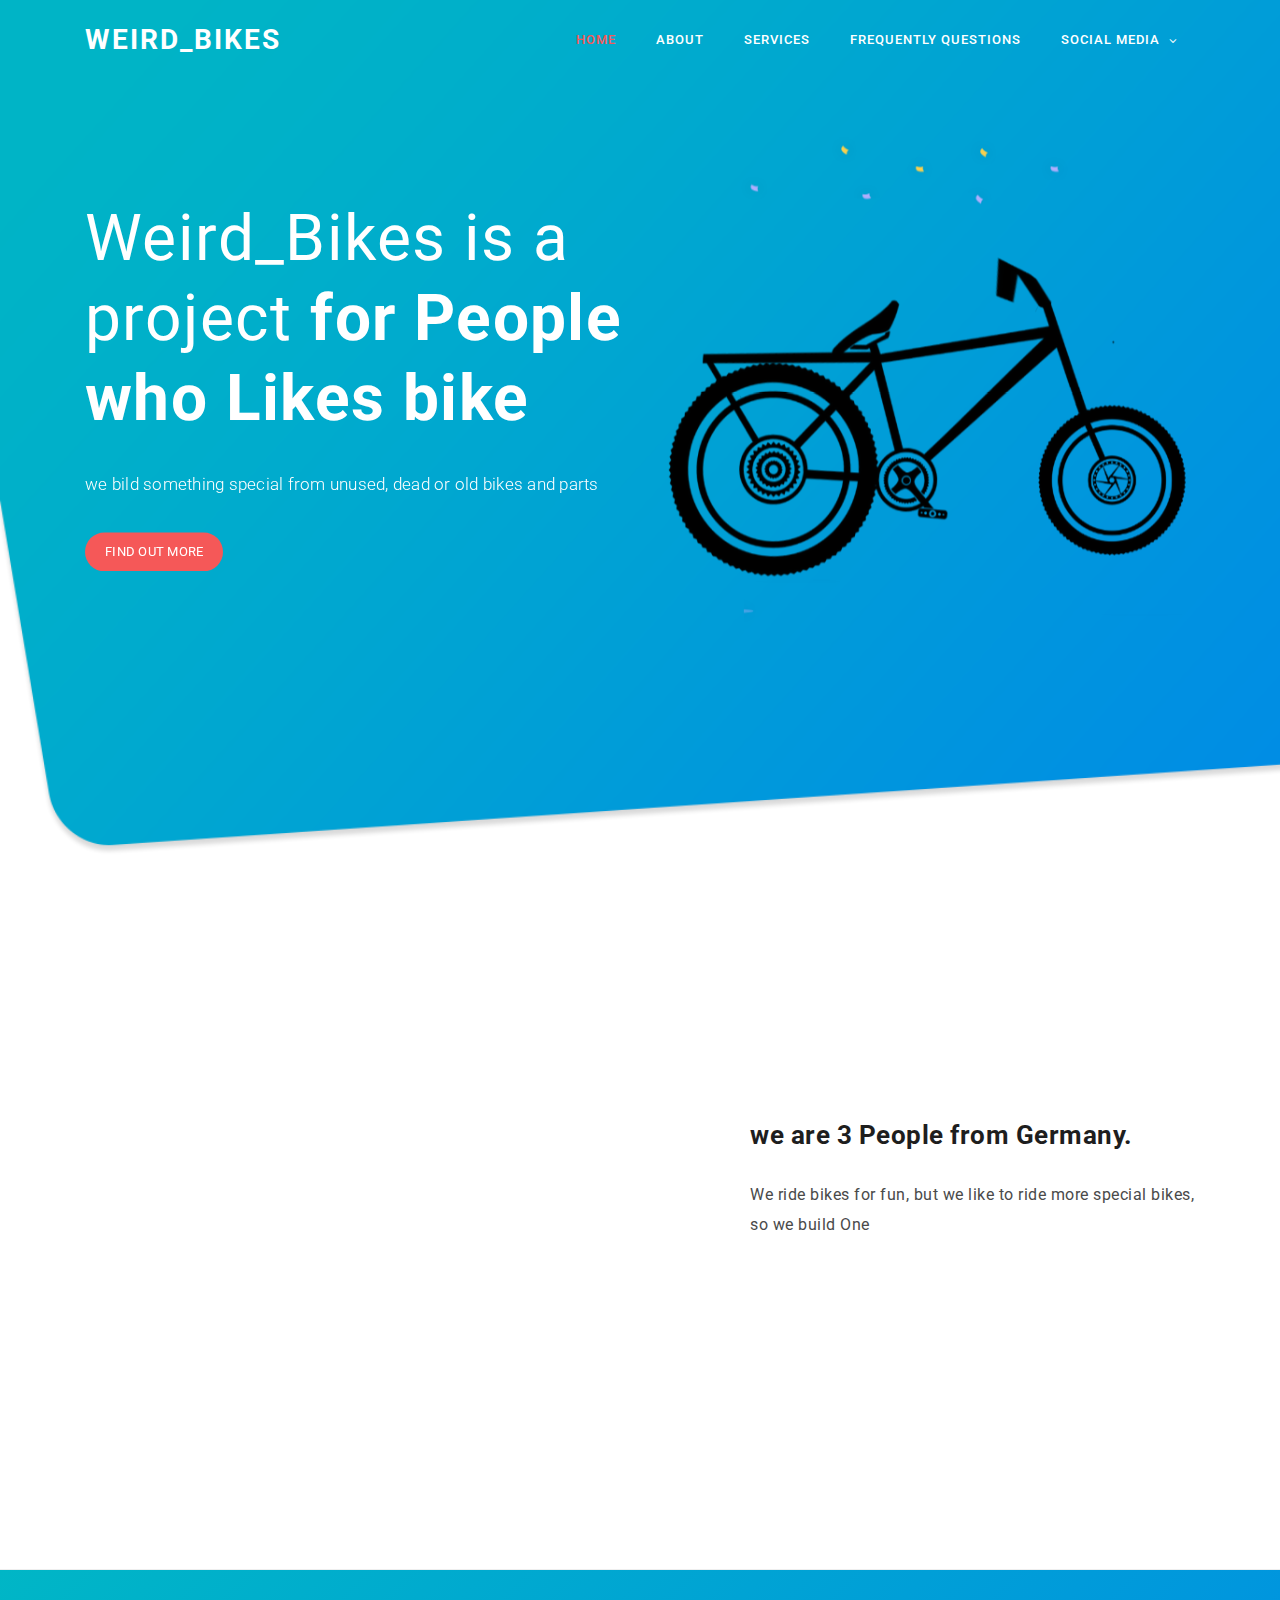
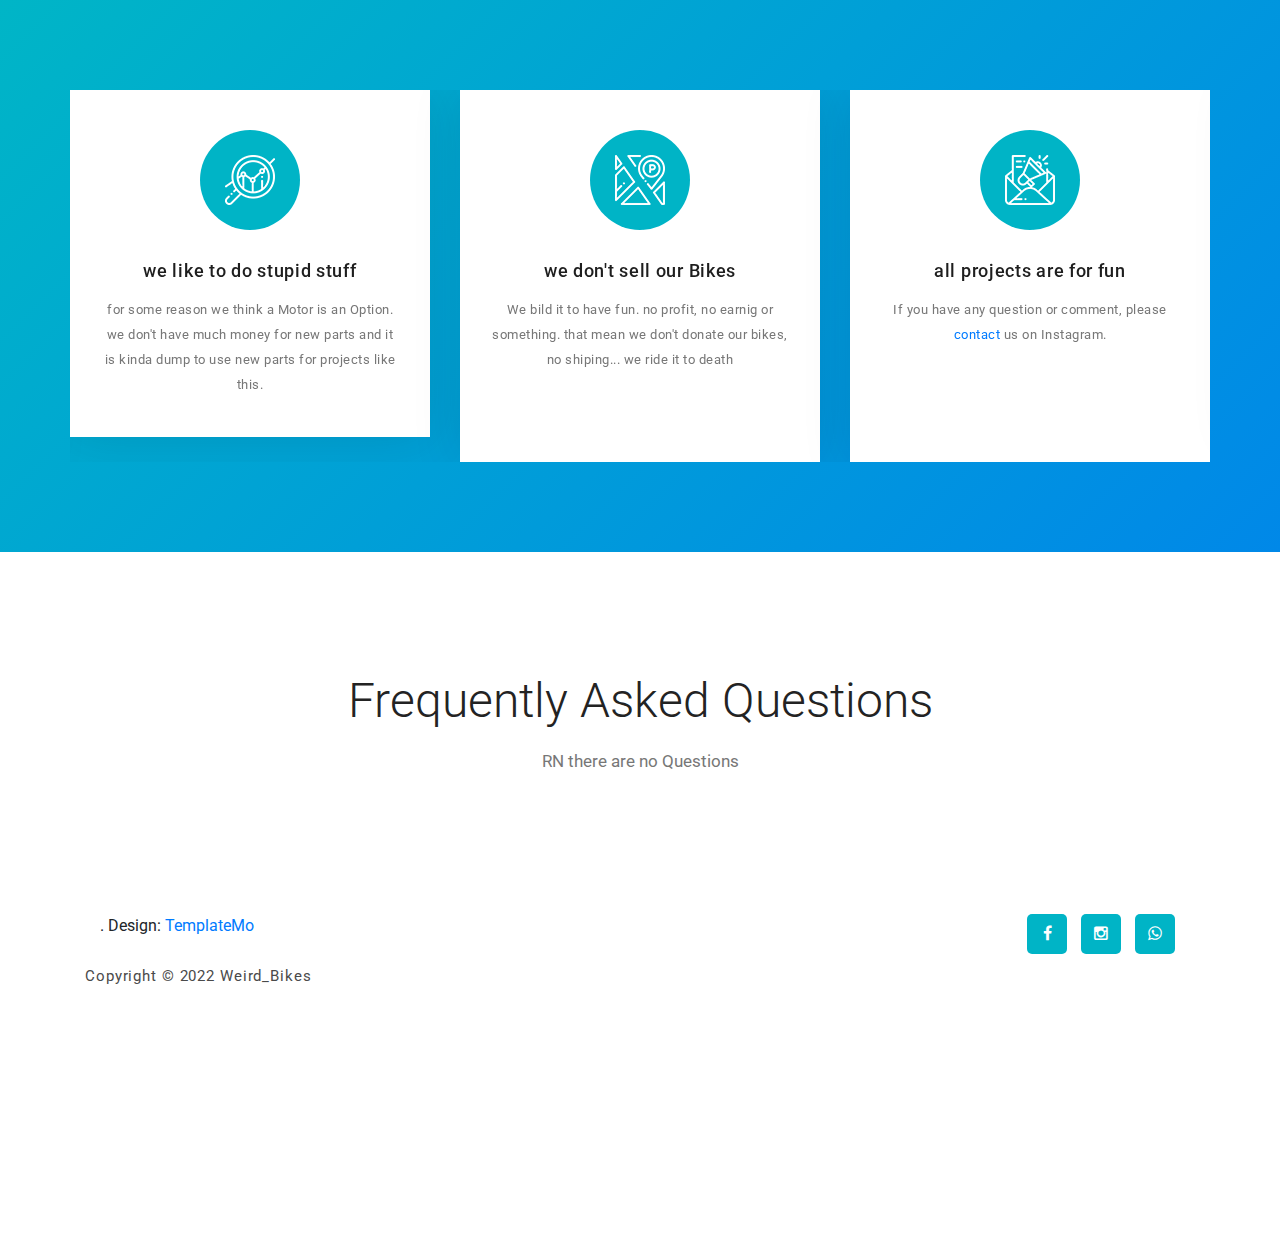
==== FCKT/index.html @ 1b3b892d "Update index.html" ====
<!DOCTYPE html>
<html lang="en">

  <head>

    <meta charset="utf-8">
    <meta name="viewport" content="width=device-width, initial-scale=1, shrink-to-fit=no">
    <meta name="description" content="">
    <meta name="author" content="Template Mo">
    <link href="https://fonts.googleapis.com/css?family=Roboto:100,300,400,500,700,900" rel="stylesheet">

    <title>Weird_Bikes Projects</title>

    <!-- Additional CSS Files -->
    <link rel="stylesheet" type="text/css" href="assets/css/bootstrap.min.css">
    <link rel="stylesheet" type="text/css" href="assets/css/font-awesome.css">
    <link rel="stylesheet" type="text/css" href="assets/css/templatemo-art-factory.css">
    <link rel="stylesheet" type="text/css" href="assets/css/owl-carousel.css">

    </head>
    
    <body>
    
    <!-- ***** Preloader Start ***** -->
    <div id="preloader">
        <div class="jumper">
            <div></div>
            <div></div>
            <div></div>
        </div>
    </div>  
    <!-- ***** Preloader End ***** -->
    
    
    <!-- ***** Header Area Start ***** -->
    <header class="header-area header-sticky">
        <div class="container">
            <div class="row">
                <div class="col-12">
                    <nav class="main-nav">
                        <!-- ***** Logo Start ***** -->
                        <a href="#" class="logo">Weird_Bikes</a>
                        <!-- ***** Logo End ***** -->
                        <!-- ***** Menu Start ***** -->
                        <ul class="nav">
                            <li class="scroll-to-section"><a href="#welcome" class="active">Home</a></li>
                            <li class="scroll-to-section"><a href="#about">About</a></li>
                            <li class="scroll-to-section"><a href="#services">Services</a></li>
                            <li class="scroll-to-section"><a href="#frequently-question">Frequently Questions</a></li>
                            <li class="submenu">
                                <a href="javascript:;">Social Media</a>
                                <ul>
                                    <li><a href="https://www.instagram.com/weird_bikes/">Instagram</a></li>
                                    <li><a href="">FaceBook</a></li>
                                    <li><a href="about.html">About the team</a></li>
                                </ul>
                            </li>
                        </ul>
                        <a class='menu-trigger'>
                            <span>Menu</span>
                        </a>
                        <!-- ***** Menu End ***** -->
                    </nav>
                </div>
            </div>
        </div>
    </header>
    <!-- ***** Header Area End ***** -->


    <!-- ***** Welcome Area Start ***** -->
    <div class="welcome-area" id="welcome">

        <!-- ***** Header Text Start ***** -->
        <div class="header-text">
            <div class="container">
                <div class="row">
                    <div class="left-text col-lg-6 col-md-6 col-sm-12 col-xs-12" data-scroll-reveal="enter left move 30px over 0.6s after 0.4s">
                        <h1>Weird_Bikes is a project <strong> for People who Likes bike</strong></h1>
                        <p>we bild something special from unused, dead or old bikes and parts</p>
                        <a href="#about" class="main-button-slider">Find Out More</a>
                    </div>
                    <div class="col-lg-6 col-md-6 col-sm-12 col-xs-12" data-scroll-reveal="enter right move 30px over 0.6s after 0.4s">
                        <img src="assets/images/slider-icon.png" class="rounded img-fluid d-block mx-auto" alt="First Vector Graphic">
                    </div>
                </div>
            </div>
        </div>
        <!-- ***** Header Text End ***** -->
    </div>
    <!-- ***** Welcome Area End ***** -->


    <!-- ***** Features Big Item Start ***** -->
    <section class="section" id="about">
        <div class="container">
            <div class="row">
                <div class="col-lg-7 col-md-12 col-sm-12" data-scroll-reveal="enter left move 30px over 0.6s after 0.4s">
                    <img src="assets/images/left-image.png" class="rounded img-fluid d-block mx-auto" alt="App">
                </div>
                <div class="right-text col-lg-5 col-md-12 col-sm-12 mobile-top-fix">
                    <div class="left-heading">
                        <h5>we are 3 People from Germany.</h5>
                    </div>
                    <div class="left-text">
                        <p>We ride bikes for fun, but we like to ride more special bikes, so we build One <br><br>
                        </p>
                        
                    </div>
                </div>
            </div>
            <div class="row">
                <div class="col-lg-12">
                    <div class="hr"></div>
                </div>
            </div>
        </div>
    </section>



    <!-- ***** Features Small Start ***** -->
    <section class="section" id="services">
        <div class="container">
            <div class="row">
                <div class="owl-carousel owl-theme">
                    <div class="item service-item">
                        <div class="icon">
                            <i><img src="assets/images/service-icon-01.png" alt=""></i>
                        </div>
                        <h5 class="service-title">we like to do stupid stuff</h5>
                        <p>for some reason we think a Motor is an Option. we don't have much money for new parts and it is kinda dump to use new parts for projects like this.<br></p>
                        
                    </div>
                    <div class="item service-item">
                        <div class="icon">
                            <i><img src="assets/images/service-icon-02.png" alt=""></i>
                        </div>
                        <h5 class="service-title">we don't sell our Bikes</h5>
                        <p>We bild it to have fun. no profit, no earnig or something. that mean we don't donate our bikes, no shiping... we ride it to death<br><br><br></p>
                       
                    </div>
                    <div class="item service-item">
                        <div class="icon">
                            <i><img src="assets/images/service-icon-03.png" alt=""></i>
                        </div>
                        <h5 class="service-title">all projects are for fun</h5>
                        <p>If you have any question or comment, please <a rel="nofollow" href="https://www.instagram.com/weird_bikes/">contact</a> us on Instagram.<br><br><br><br></p>
                        
                    </div>
                    
                </div>
            </div>
        </div>
    </section>
    <!-- ***** Features Small End ***** -->


    <!-- ***** Frequently Question Start ***** -->
    <section class="section" id="frequently-question">
        <div class="container">
            <!-- ***** Section Title Start ***** -->
            <div class="row">
                <div class="col-lg-12">
                    <div class="section-heading">
                        <h2>Frequently Asked Questions</h2>
                    </div>
                </div>
                <div class="offset-lg-3 col-lg-6">
                    <div class="section-heading">
                        <p>RN there are no Questions</p>
                    </div>
                </div>
            </div>
           




    
    <!-- ***** Footer Start ***** -->
    <footer>
        <div class="container">
            <div class="row">
                <div class="col-lg-7 col-md-12 col-sm-12">
                    
                
                . Design: <a rel="nofollow" href="https://templatemo.com">TemplateMo</a></p>
                </div>
                <div class="col-lg-5 col-md-12 col-sm-12">
                    <ul class="social">
                        <li><a href="#"><i class="fa fa-facebook"></i></a></li>
                        <li><a href="https://www.instagram.com/weird_bikes/"><i class="fa fa-instagram"></i></a></li>
                        <li><a href="about.html"><i class="fa fa-whatsapp"></i></a></li>
                    </ul>
                </div>
            </div>
        </div>
          <p class="copyright">Copyright  &copy; 2022 Weird_Bikes 
    </footer>
    
    <!-- jQuery -->
    <script src="assets/js/jquery-2.1.0.min.js"></script>

    <!-- Bootstrap -->
    <script src="assets/js/popper.js"></script>
    <script src="assets/js/bootstrap.min.js"></script>

    <!-- Plugins -->
    <script src="assets/js/owl-carousel.js"></script>
    <script src="assets/js/scrollreveal.min.js"></script>
    <script src="assets/js/waypoints.min.js"></script>
    <script src="assets/js/jquery.counterup.min.js"></script>
    <script src="assets/js/imgfix.min.js"></script> 
    
    <!-- Global Init -->
    <script src="assets/js/custom.js"></script>

  </body>
</html>
---- FCKT/assets/css/templatemo-art-factory.css ----
/*

ART FACTORY

https://templatemo.com/tm-537-art-factory

*/

/* 
---------------------------------------------
Table of contents
---------------------------------------------
01. font & reset css
02. reset
03. global styles
04. header
05. welcome
06. features
07. team
08. pricing
09. blog
10. contact
11. footer
12. preloader

--------------------------------------------- 
*/

/* 
---------------------------------------------
font & reset css
--------------------------------------------- 
*/
@import url("https://fonts.googleapis.com/css?family=Roboto:100,300,400,500,700,900");
/* 
---------------------------------------------
reset
--------------------------------------------- 
*/
html,
body,
div,
span,
applet,
object,
iframe,
h1,
h2,
h3,
h4,
h5,
h6,
p,
blockquote,
div pre,
a,
abbr,
acronym,
address,
big,
cite,
code,
del,
dfn,
em,
font,
img,
ins,
kbd,
q,
s,
samp,
small,
strike,
strong,
sub,
sup,
tt,
var,
b,
u,
i,
center,
dl,
dt,
dd,
ol,
ul,
li,
figure,
header,
nav,
section,
article,
aside,
footer,
figcaption {
  margin: 0;
  padding: 0;
  border: 0;
  outline: 0;
}

.clearfix:after {
  content: ".";
  display: block;
  clear: both;
  visibility: hidden;
  line-height: 0;
  height: 0;
}

.clearfix {
  display: inline-block;
}

html[xmlns] .clearfix {
  display: block;
}

* html .clearfix {
  height: 1%;
}

ul,
li {
  padding: 0;
  margin: 0;
  list-style: none;
}

header,
nav,
section,
article,
aside,
footer,
hgroup {
  display: block;
}

* {
  box-sizing: border-box;
}

html,
body {
  font-family: "Roboto", sans-serif;
  font-weight: 400;
  background-color: #fff;
  font-size: 16px;
  -ms-text-size-adjust: 100%;
  -webkit-font-smoothing: antialiased;
  -moz-osx-font-smoothing: grayscale;
}

a {
  text-decoration: none !important;
}

h1,
h2,
h3,
h4,
h5,
h6 {
  margin-top: 0px;
  margin-bottom: 0px;
}

ul {
  margin-bottom: 0px;
}

p {
  font-size: 15px;
  line-height: 25px;
  color: #4a4a4a;
}

/* 
---------------------------------------------
global styles
--------------------------------------------- 
*/
html,
body {
  background: #fff;
  font-family: "Roboto", sans-serif;
}

::selection {
  background: #ff589e;
  color: #fff;
}

::-moz-selection {
  background: #ff589e;
  color: #fff;
}

@media (max-width: 991px) {
  html,
  body {
    overflow-x: hidden;
  }
  .mobile-top-fix {
    margin-top: 30px;
    margin-bottom: 0px;
  }
  .mobile-bottom-fix {
    margin-bottom: 30px;
  }
  .mobile-bottom-fix-big {
    margin-bottom: 60px;
  }
}

a.main-button-slider {
  font-size: 13px;
  border-radius: 20px;
  padding: 12px 20px;
  background-color: #f55858;
  text-transform: uppercase;
  color: #fff;
  letter-spacing: 0.25px;
  -webkit-transition: all 0.3s ease 0s;
  -moz-transition: all 0.3s ease 0s;
  -o-transition: all 0.3s ease 0s;
  transition: all 0.3s ease 0s;
}

a.main-button-slider:hover {
  background-color: #0088e8;
}

a.main-button {
  font-size: 13px;
  border-radius: 20px;
  padding: 12px 20px;
  background-color: #00b4c6;
  text-transform: uppercase;
  color: #fff;
  letter-spacing: 0.25px;
  -webkit-transition: all 0.3s ease 0s;
  -moz-transition: all 0.3s ease 0s;
  -o-transition: all 0.3s ease 0s;
  transition: all 0.3s ease 0s;
}

a.main-button:hover {
  background-color: #0088e8;
}

button.main-button {
  outline: none;
  border: none;
  cursor: pointer;
  font-size: 13px;
  border-radius: 20px;
  padding: 10px 20px;
  background-color: #f55858;
  text-transform: uppercase;
  color: #fff;
  letter-spacing: 0.25px;
  -webkit-transition: all 0.3s ease 0s;
  -moz-transition: all 0.3s ease 0s;
  -o-transition: all 0.3s ease 0s;
  transition: all 0.3s ease 0s;
}

button.main-button:hover {
  background-color: #0088e8;
}

.section-heading h2 {
  text-align: center;
  font-size: 48px;
  font-weight: 300;
  color: #232323;
  margin-bottom: 20px;
}

.section-heading p {
  font-size: 17px;
  color: #777;
  text-align: center;
}

/* 
---------------------------------------------
header
--------------------------------------------- 
*/

.background-header {
  background-color: #fff;
  height: 80px !important;
  position: fixed !important;
  top: 0px;
  left: 0px;
  right: 0px;
  box-shadow: 0px 0px 10px rgba(0, 0, 0, 0.15) !important;
}

.background-header .logo,
.background-header .main-nav .nav li a {
  color: #1e1e1e !important;
}

.background-header .main-nav .nav > li:hover > a {
  color: #f55858 !important;
}

.background-header .main-nav .nav > li > ul > li:hover > a {
  color: #f55858 !important;
}

.background-header .nav li a.active {
  color: #f55858 !important;
}

.header-area {
  position: absolute;
  top: 0px;
  left: 0px;
  right: 0px;
  z-index: 100;
  height: 100px;
  -webkit-transition: all 0.5s ease 0s;
  -moz-transition: all 0.5s ease 0s;
  -o-transition: all 0.5s ease 0s;
  transition: all 0.5s ease 0s;
}

.header-area .main-nav {
  min-height: 80px;
  background: transparent;
}

.header-area .main-nav .logo {
  line-height: 80px;
  color: #fff;
  font-size: 28px;
  font-weight: 700;
  text-transform: uppercase;
  letter-spacing: 2px;
  float: left;
  -webkit-transition: all 0.3s ease 0s;
  -moz-transition: all 0.3s ease 0s;
  -o-transition: all 0.3s ease 0s;
  transition: all 0.3s ease 0s;
}

.header-area .main-nav .nav {
  float: right;
  margin-top: 27px;
  margin-left: 20px;
  margin-right: 0px;
  -webkit-transition: all 0.3s ease 0s;
  -moz-transition: all 0.3s ease 0s;
  -o-transition: all 0.3s ease 0s;
  transition: all 0.3s ease 0s;
  position: relative;
  z-index: 999;
}

.header-area .main-nav .nav li {
  padding-left: 20px;
  padding-right: 20px;
}

.header-area .main-nav .nav li:last-child {
  padding-right: 0px;
}

.header-area .main-nav .nav li a {
  display: block;
  font-weight: 500;
  font-size: 13px;
  color: #fff;
  text-transform: uppercase;
  -webkit-transition: all 0.3s ease 0s;
  -moz-transition: all 0.3s ease 0s;
  -o-transition: all 0.3s ease 0s;
  transition: all 0.3s ease 0s;
  height: 40px;
  line-height: 40px;
  border: transparent;
  letter-spacing: 1px;
}

.header-area .main-nav .nav li:hover a {
  color: #f55858;
}

.header-area .main-nav .nav li.submenu {
  position: relative;
  padding-right: 35px;
}

.header-area .main-nav .nav li.submenu:after {
  font-family: FontAwesome;
  content: "\f107";
  font-size: 12px;
  color: #fff;
  position: absolute;
  right: 18px;
  top: 12px;
}

.header-area.background-header .main-nav .nav li.submenu:after {
  color: #000;
}

.header-area .main-nav .nav li.submenu ul {
  position: absolute;
  width: 200px;
  box-shadow: 0 2px 28px 0 rgba(0, 0, 0, 0.06);
  overflow: hidden;
  top: 40px;
  opacity: 0;
  transform: translateY(-2em);
  visibility: hidden;
  z-index: -1;
  transition: all 0.3s ease-in-out 0s, visibility 0s linear 0.3s,
    z-index 0s linear 0.01s;
}

.header-area .main-nav .nav li.submenu ul li {
  margin-left: 0px;
  padding-left: 0px;
  padding-right: 0px;
}

.header-area .main-nav .nav li.submenu ul li a {
  display: block;
  background: #fff;
  color: #3b566e;
  padding-left: 20px;
  height: 40px;
  line-height: 40px;
  -webkit-transition: all 0.3s ease 0s;
  -moz-transition: all 0.3s ease 0s;
  -o-transition: all 0.3s ease 0s;
  transition: all 0.3s ease 0s;
  position: relative;
  font-size: 13px;
  border-bottom: 1px solid #f5f5f5;
}

.header-area .main-nav .nav li.submenu ul li a:before {
  content: "";
  position: absolute;
  width: 0px;
  height: 40px;
  left: 0px;
  top: 0px;
  bottom: 0px;
  -webkit-transition: all 0.3s ease 0s;
  -moz-transition: all 0.3s ease 0s;
  -o-transition: all 0.3s ease 0s;
  transition: all 0.3s ease 0s;
  background: #f55858;
}

.header-area .main-nav .nav li.submenu ul li a:hover {
  background: #fff;
  color: #f55858;
  padding-left: 25px;
}

.header-area .main-nav .nav li.submenu ul li a:hover:before {
  width: 3px;
}

.header-area .main-nav .nav li.submenu:hover ul {
  visibility: visible;
  opacity: 1;
  z-index: 1;
  transform: translateY(0%);
  transition-delay: 0s, 0s, 0.3s;
}

.header-area .main-nav .menu-trigger {
  cursor: pointer;
  display: block;
  position: absolute;
  top: 23px;
  width: 32px;
  height: 40px;
  text-indent: -9999em;
  z-index: 99;
  right: 40px;
  display: none;
}

.header-area .main-nav .menu-trigger span,
.header-area .main-nav .menu-trigger span:before,
.header-area .main-nav .menu-trigger span:after {
  -moz-transition: all 0.4s;
  -o-transition: all 0.4s;
  -webkit-transition: all 0.4s;
  transition: all 0.4s;
  background-color: #fff;
  display: block;
  position: absolute;
  width: 30px;
  height: 2px;
  left: 0;
}

.background-header .main-nav .menu-trigger span,
.background-header .main-nav .menu-trigger span:before,
.background-header .main-nav .menu-trigger span:after {
  background-color: #1e1e1e;
}

.header-area .main-nav .menu-trigger span:before,
.header-area .main-nav .menu-trigger span:after {
  -moz-transition: all 0.4s;
  -o-transition: all 0.4s;
  -webkit-transition: all 0.4s;
  transition: all 0.4s;
  background-color: #fff;
  display: block;
  position: absolute;
  width: 30px;
  height: 2px;
  left: 0;
  width: 75%;
}

.background-header .main-nav .menu-trigger span:before,
.background-header .main-nav .menu-trigger span:after {
  background-color: #1e1e1e;
}

.header-area .main-nav .menu-trigger span:before,
.header-area .main-nav .menu-trigger span:after {
  content: "";
}

.header-area .main-nav .menu-trigger span {
  top: 16px;
}

.header-area .main-nav .menu-trigger span:before {
  -moz-transform-origin: 33% 100%;
  -ms-transform-origin: 33% 100%;
  -webkit-transform-origin: 33% 100%;
  transform-origin: 33% 100%;
  top: -10px;
  z-index: 10;
}

.header-area .main-nav .menu-trigger span:after {
  -moz-transform-origin: 33% 0;
  -ms-transform-origin: 33% 0;
  -webkit-transform-origin: 33% 0;
  transform-origin: 33% 0;
  top: 10px;
}

.header-area .main-nav .menu-trigger.active span,
.header-area .main-nav .menu-trigger.active span:before,
.header-area .main-nav .menu-trigger.active span:after {
  background-color: transparent;
  width: 100%;
}

.header-area .main-nav .menu-trigger.active span:before {
  -moz-transform: translateY(6px) translateX(1px) rotate(45deg);
  -ms-transform: translateY(6px) translateX(1px) rotate(45deg);
  -webkit-transform: translateY(6px) translateX(1px) rotate(45deg);
  transform: translateY(6px) translateX(1px) rotate(45deg);
  background-color: #fff;
}

.background-header .main-nav .menu-trigger.active span:before {
  background-color: #1e1e1e;
}

.header-area .main-nav .menu-trigger.active span:after {
  -moz-transform: translateY(-6px) translateX(1px) rotate(-45deg);
  -ms-transform: translateY(-6px) translateX(1px) rotate(-45deg);
  -webkit-transform: translateY(-6px) translateX(1px) rotate(-45deg);
  transform: translateY(-6px) translateX(1px) rotate(-45deg);
  background-color: #fff;
}

.background-header .main-nav .menu-trigger.active span:after {
  background-color: #1e1e1e;
}

.header-area.header-sticky {
  min-height: 80px;
}

.header-area.header-sticky .nav {
  margin-top: 20px !important;
}

.header-area.header-sticky .nav li a.active {
  color: #f55858;
}

@media (max-width: 1200px) {
  .header-area .main-nav .nav li {
    padding-left: 12px;
    padding-right: 12px;
  }
  .header-area .main-nav:before {
    display: none;
  }
}

@media (max-width: 991px) {
  .header-area {
    padding: 0px 15px;
    height: 80px;
    box-shadow: none;
    text-align: center;
  }
  .header-area .container {
    padding: 0px;
  }
  .header-area .logo {
    margin-left: 30px;
  }
  .header-area .menu-trigger {
    display: block !important;
  }
  .header-area .main-nav {
    overflow: hidden;
  }
  .header-area .main-nav .nav {
    float: none;
    width: 100%;
    margin-top: 80px !important;
    display: none;
    -webkit-transition: all 0s ease 0s;
    -moz-transition: all 0s ease 0s;
    -o-transition: all 0s ease 0s;
    transition: all 0s ease 0s;
    margin-left: 0px;
  }
  .header-area .main-nav .nav li:first-child {
    border-top: 1px solid #eee;
  }
  .header-area .main-nav .nav li {
    width: 100%;
    background: #fff;
    border-bottom: 1px solid #eee;
    padding-left: 0px !important;
    padding-right: 0px !important;
  }
  .header-area .main-nav .nav li a {
    height: 50px !important;
    line-height: 50px !important;
    padding: 0px !important;
    border: none !important;
    background: #fff !important;
    color: #3b566e !important;
  }
  .header-area .main-nav .nav li a:hover {
    background: #eee !important;
  }
  .header-area .main-nav .nav > li > a:hover,
  .header-area .main-nav .nav .submenu > ul > li > a:hover {
    color: #f55858;
  }
  .header-area .main-nav .nav li.submenu ul {
    position: relative;
    visibility: inherit;
    opacity: 1;
    z-index: 1;
    transform: translateY(0%);
    transition-delay: 0s, 0s, 0.3s;
    top: 0px;
    width: 100%;
    box-shadow: none;
    height: 0px;
  }
  .header-area .main-nav .nav li.submenu ul li a {
    font-size: 12px;
    font-weight: 400;
  }
  .header-area .main-nav .nav li.submenu ul li a:hover:before {
    width: 0px;
  }
  .header-area .main-nav .nav li.submenu ul.active {
    height: auto !important;
  }
  .header-area .main-nav .nav li.submenu:after {
    color: #3b566e;
    right: 25px;
    font-size: 14px;
    top: 15px;
  }
  .header-area .main-nav .nav li.submenu:hover ul,
  .header-area .main-nav .nav li.submenu:focus ul {
    height: 0px;
  }
}

@media (min-width: 992px) {
  .header-area .main-nav .nav {
    display: flex !important;
  }
}

/* 
---------------------------------------------
welcome
--------------------------------------------- 
*/
#welcome {
  overflow: hidden;
  position: relative;
  display: flex;
  align-items: center;
  justify-content: center;
  background-image: url(../images/banner-bg.png);
  background-repeat: no-repeat;
/*
TRY IT ... with or without CENTER CENTER
  background-position: center center; 
*/
  background-size: cover;
  width: 100%;
  height: 105vh;
  margin-top: -10vh;
}

.welcome-area .header-text {
  position: absolute;
  top: 55%;
  transform: translateY(-60%);
  text-align: left;
  width: 100%;
}

.welcome-area .header-text .left-text {
  align-self: center;
}

.welcome-area .header-text h1 {
  font-weight: 400;
  font-size: 64px;
  line-height: 80px;
  letter-spacing: 1.4px;
  margin-bottom: 30px;
  color: #fff;
}

.welcome-area .header-text p {
  font-weight: 300;
  font-size: 17px;
  color: #fff;
  line-height: 30px;
  letter-spacing: 0.25px;
  margin-bottom: 40px;
  position: relative;
}

@media (max-width: 991px) {
  .welcome-area .header-text {
    top: 55% !important;
    transform: perspective(1px) translateY(-60%) !important;
  }
  .welcome-area .header-text h1 {
    font-size: 36px;
    line-height: 50px;
    color: #fff;
    margin-bottom: 15px;
  }
  .welcome-area .header-text h1 span {
    color: #fff;
  }
  .welcome-area .header-text p {
    color: #fff;
    margin-bottom: 30px;
  }
}

@media (max-width: 820px) {
  .welcome-area .header-text {
    top: 55% !important;
    transform: perspective(1px) translateY(-60%) !important;
  }
  .welcome-area .header-text h1 {
    font-size: 36px;
    line-height: 50px;
    margin-bottom: 15px;
  }
  .welcome-area .header-text p {
    margin-bottom: 30px;
  }
}

@media (max-width: 765px) {
  .welcome-area {
    margin-bottom: 100px;
  }
  .welcome-area .header-text {
    top: 55% !important;
    transform: perspective(1px) translateY(-50%) !important;
    text-align: center;
  }
  .welcome-area .header-text .buttons {
    display: none;
  }
  .welcome-area .header-text h1 {
    font-weight: 600;
    font-size: 24px !important;
    line-height: 30px !important;
    margin-bottom: 20px !important;
  }
  .welcome-area .header-text h1 span {
    color: #fff;
  }
  .welcome-area .header-text p {
    text-align: center;
    color: #fff;
    font-size: 14px;
    line-height: 22px;
    margin-bottom: 40px;
  }
  .welcome-area .header-text img {
    width: 80%;
    margin-top: 20px;
  }
}

/*
---------------------------------------------
about
---------------------------------------------
*/

#about {
  padding: 120px 0px;
  border-bottom: 1px solid #eee;
}

@media (max-width: 765px) {
  #about {
    padding: 20px 0px 120px 0px;
  }
}

#about .right-text {
  align-self: center;
}

#about .right-text p {
  margin-bottom: 40px;
}

#about2 {
  padding: 120px 0px;
}

#about2 .right-image {
  align-self: center;
}

#about h5,
#about2 h5 {
  font-size: 26px;
  font-weight: 700;
  color: #1e1e1e;
  line-height: 40px;
  margin-bottom: 25px;
  letter-spacing: 0.5px;
}

#about p,
#about2 p {
  margin-bottom: 30px;
  font-size: 16px;
  line-height: 30px;
  letter-spacing: 0.5px;
}

#about2 ul li img {
  display: inline;
  float: left;
}

#about2 ul li .text {
  margin-left: 80px;
}

#about2 ul li .text h6 {
  padding-top: 12px;
  font-size: 21px;
  font-weight: 500;
  color: #1e1e1e;
  margin-bottom: 20px;
}

/* 
---------------------------------------------
services
--------------------------------------------- 
*/
#services {
  position: relative;
  padding: 120px 0px 90px 0px;
  background: rgba(0, 136, 232, 1);
  background: -moz-linear-gradient(
    -45deg,
    rgba(0, 136, 232, 1) 0%,
    rgba(0, 182, 198, 1) 0%,
    rgba(0, 136, 232, 1) 100%
  );
  background: -webkit-gradient(
    left top,
    right bottom,
    color-stop(0%, rgba(0, 136, 232, 1)),
    color-stop(0%, rgba(0, 182, 198, 1)),
    color-stop(100%, rgba(0, 136, 232, 1))
  );
  background: -webkit-linear-gradient(
    -45deg,
    rgba(0, 136, 232, 1) 0%,
    rgba(0, 182, 198, 1) 0%,
    rgba(0, 136, 232, 1) 100%
  );
  background: -o-linear-gradient(
    -45deg,
    rgba(0, 136, 232, 1) 0%,
    rgba(0, 182, 198, 1) 0%,
    rgba(0, 136, 232, 1) 100%
  );
  background: -ms-linear-gradient(
    -45deg,
    rgba(0, 136, 232, 1) 0%,
    rgba(0, 182, 198, 1) 0%,
    rgba(0, 136, 232, 1) 100%
  );
  background: linear-gradient(
    135deg,
    rgba(0, 136, 232, 1) 0%,
    rgba(0, 182, 198, 1) 0%,
    rgba(0, 136, 232, 1) 100%
  );
  filter: progid:DXImageTransform.Microsoft.gradient( startColorstr='#0088e8', endColorstr='#0088e8', GradientType=1 );
}

.service-item {
  cursor: pointer;
  display: block;
  background: #ffffff;
  box-shadow: 0 2px 48px 0 rgba(0, 0, 0, 0.1);
  padding: 40px 30px;
  text-align: center;
  -webkit-transition: all 0.3s ease 0s;
  -moz-transition: all 0.3s ease 0s;
  -o-transition: all 0.3s ease 0s;
  transition: all 0.3s ease 0s;
  position: relative;
}

@media screen and (max-width: 920px) {
  .service-item {
    margin: 0px 30px !important;
  }
}

.service-item:hover .icon,
.service-item:hover a.main-button {
  background-color: #0088e8;
}

.service-item .icon {
  text-align: center;
  -webkit-transition: all 0.3s ease 0s;
  -moz-transition: all 0.3s ease 0s;
  -o-transition: all 0.3s ease 0s;
  transition: all 0.3s ease 0s;
  width: 100px;
  height: 100px;
  line-height: 100px;
  margin: auto;
  position: relative;
  margin-bottom: 30px;
  background: #00b4c6;
  -webkit-border-radius: 50%;
  -moz-border-radius: 50%;
  border-radius: 50%;
  position: relative;
}

.service-item .icon img {
  max-width: 50px;
  position: absolute;
  top: 50%;
  left: 50%;
  transform: translate(-50%, -50%);
}

.service-item .service-title {
  font-weight: 500;
  font-size: 18px;
  color: #1e1e1e;
  letter-spacing: 0.7px;
  margin-bottom: 15px;
  position: relative;
  z-index: 2;
}

.service-item p {
  font-weight: 400;
  font-size: 13px;
  color: #777;
  letter-spacing: 0.5px;
  line-height: 25px;
  position: relative;
  z-index: 2;
}

.service-item a.main-button {
  margin-top: 30px;
  display: inline-block;
}

.owl-carousel .owl-dots {
  margin-top: 60px;
  text-align: center;
  align-self: center;
}

.owl-carousel button.owl-dot span {
  border-radius: 50%;
  background-color: #fff;
  width: 5px;
  height: 5px;
  display: inline-block;
  margin: 0px 5px;
}

.owl-carousel button.active span {
  width: 8px;
  height: 8px;
  padding-top: 1.5px;
}

.owl-carousel {
  position: relative;
}

.owl-carousel .owl-nav button.owl-next span {
  top: 32%;
  border-radius: 50%;
  font-size: 36px;
  color: #fff;
  right: -80px;
  width: 60px;
  height: 60px;
  line-height: 60px;
  text-align: center;
  display: inline-block;
  background-color: rgba(250, 250, 250, 0.15);
  position: absolute;
}

.owl-carousel .owl-nav button.owl-prev span {
  top: 32%;
  border-radius: 50%;
  font-size: 36px;
  color: #fff;
  left: -80px;
  width: 60px;
  height: 60px;
  line-height: 60px;
  text-align: center;
  display: inline-block;
  background-color: rgba(250, 250, 250, 0.15);
  position: absolute;
}

@media screen and (max-width: 1320px) {
  .owl-carousel .owl-nav {
    display: none !important;
  }
}

/*
---------------------------------------------
accordions
---------------------------------------------
*/

#frequently-question {
  padding: 120px 0px;
}

#frequently-question .section-heading p {
  margin-bottom: 80px;
}

#frequently-question .left-text {
  align-self: center !important;
}

#frequently-question .left-text h5 {
  font-size: 26px;
  font-weight: 700;
  color: #1e1e1e;
  line-height: 40px;
  margin-bottom: 25px;
  letter-spacing: 0.5px;
}

#frequently-question .left-text p {
  margin-bottom: 30px;
  font-size: 16px;
  line-height: 30px;
  letter-spacing: 0.5px;
}

#frequently-question .left-text span {
  font-size: 16px;
  color: #4a4a4a;
  margin-bottom: 50px;
  display: block;
}

#frequently-question .left-text span a {
  font-weight: 500;
}

@media (max-width: 765px) {
  #frequently-question .left-text {
    margin-bottom: 60px;
  }
}

.accordions {
  background-color: #f7f7f7;
}
.accordion-head {
  padding: 20px;
  font-size: 20px;
  cursor: pointer;
  transition: color 200ms ease-in-out;
  border-bottom: 1px solid #fff;
}
@media screen and (min-width: 768px) {
  .accordion-head {
    padding: 1rem;
    font-size: 1.2rem;
  }
}
.accordion-head .icon {
  float: right;
  transition: transform 200ms ease-in-out;
}
.accordion-head.is-open {
  color: #0088e8;
  border-bottom: none;
}
.accordion-head.is-open .icon {
  transform: rotate(45deg);
}
.accordion-body {
  overflow: hidden;
  height: 0;
  transition: height 300ms ease-in-out;
  border-bottom: 1px solid #fff;
}
.accordion-body > .content {
  padding: 20px;
  padding-top: 0;
}

/* 
---------------------------------------------
contact
--------------------------------------------- 
*/

#contact-us .container-fluid {
  padding-right: 0px;
  padding-left: 0px;
  overflow-x: hidden;
}

#contact-us .col-lg-6 {
  padding-left: 0px;
  padding-right: 0px;
}

#contact-us h5 {
  font-weight: 500;
  font-size: 18px;
  color: #1e1e1e;
  letter-spacing: 0.25px;
  line-height: 26px;
}

.contact-text {
  font-weight: 400;
  font-size: 14px;
  color: #6f8ba4;
  letter-spacing: 0.6px;
  line-height: 26px;
}

.contact-text p {
  margin-bottom: 28px;
}

.contact-field {
  background-color: rgba(250, 250, 250, 0.3);
}

.contact-form {
  padding: 100px;
  background: rgba(0, 136, 232, 1);
  background: -moz-linear-gradient(
    -45deg,
    rgba(0, 136, 232, 1) 0%,
    rgba(0, 182, 198, 1) 0%,
    rgba(0, 136, 232, 1) 100%
  );
  background: -webkit-gradient(
    left top,
    right bottom,
    color-stop(0%, rgba(0, 136, 232, 1)),
    color-stop(0%, rgba(0, 182, 198, 1)),
    color-stop(100%, rgba(0, 136, 232, 1))
  );
  background: -webkit-linear-gradient(
    -45deg,
    rgba(0, 136, 232, 1) 0%,
    rgba(0, 182, 198, 1) 0%,
    rgba(0, 136, 232, 1) 100%
  );
  background: -o-linear-gradient(
    -45deg,
    rgba(0, 136, 232, 1) 0%,
    rgba(0, 182, 198, 1) 0%,
    rgba(0, 136, 232, 1) 100%
  );
  background: -ms-linear-gradient(
    -45deg,
    rgba(0, 136, 232, 1) 0%,
    rgba(0, 182, 198, 1) 0%,
    rgba(0, 136, 232, 1) 100%
  );
  background: linear-gradient(
    135deg,
    rgba(0, 136, 232, 1) 0%,
    rgba(0, 182, 198, 1) 0%,
    rgba(0, 136, 232, 1) 100%
  );
  filter: progid:DXImageTransform.Microsoft.gradient( startColorstr='#0088e8', endColorstr='#0088e8', GradientType=1 );
}

@media (max-width: 765px) {
  .contact-form {
    padding: 60px;
    margin-top: -7px;
  }
}

.contact-form input,
.contact-form textarea {
  color: #777;
  font-size: 14px;
  border: none;
  width: 100%;
  height: 50px;
  outline: none;
  padding-left: 20px;
  padding-right: 20px;
  border-radius: 0px;
  -webkit-appearance: none;
  -moz-appearance: none;
  appearance: none;
  margin-bottom: 30px;
}

.contact-form textarea {
  height: 150px;
  resize: none;
  padding: 20px;
}

.contact-form {
  text-align: center;
}

.contact-form ::-webkit-input-placeholder {
  /* Edge */
  color: #fff;
}

.contact-form :-ms-input-placeholder {
  /* Internet Explorer 10-11 */
  color: #fff;
}

.contact-form ::placeholder {
  color: #fff;
}

/* 
---------------------------------------------
footer
--------------------------------------------- 
*/
footer {
  background-color: #fff;
  padding: 60px 0px;
}

footer .social {
  overflow: hidden;
  text-align: right;
}

footer .social li {
  margin: 0px 5px;
  display: inline-block;
}

footer .social li a {
  color: #fff;
  text-align: center;
  background-color: #00b4c6;
  width: 40px;
  height: 40px;
  line-height: 40px;
  border-radius: 5px;
  display: inline-block;
  font-size: 16px;
  -webkit-transition: all 0.3s ease 0s;
  -moz-transition: all 0.3s ease 0s;
  -o-transition: all 0.3s ease 0s;
  transition: all 0.3s ease 0s;
}

footer .social li a:hover {
  background-color: #0088e8;
  color: #fff;
}

footer .copyright {
  margin-top: 10px;
  font-weight: 400;
  font-size: 15px;
  color: #4a4a4a;
  letter-spacing: 0.88px;
  text-transform: capitalize;
}

@media (max-width: 991px) {
  footer .copyright {
    text-align: center;
  }
  footer .social {
    text-align: center;
    margin-top: 15px;
  }
}

/* 
---------------------------------------------
preloader
--------------------------------------------- 
*/
#preloader {
  overflow: hidden;
  background-image: linear-gradient(145deg, #00b4c6 0%, #0088e8 100%);
  left: 0;
  right: 0;
  top: 0;
  bottom: 0;
  position: fixed;
  z-index: 9999;
  color: #fff;
}

#preloader .jumper {
  left: 0;
  top: 0;
  right: 0;
  bottom: 0;
  display: block;
  position: absolute;
  margin: auto;
  width: 50px;
  height: 50px;
}

#preloader .jumper > div {
  background-color: #fff;
  width: 10px;
  height: 10px;
  border-radius: 100%;
  -webkit-animation-fill-mode: both;
  animation-fill-mode: both;
  position: absolute;
  opacity: 0;
  width: 50px;
  height: 50px;
  -webkit-animation: jumper 1s 0s linear infinite;
  animation: jumper 1s 0s linear infinite;
}

#preloader .jumper > div:nth-child(2) {
  -webkit-animation-delay: 0.33333s;
  animation-delay: 0.33333s;
}

#preloader .jumper > div:nth-child(3) {
  -webkit-animation-delay: 0.66666s;
  animation-delay: 0.66666s;
}

@-webkit-keyframes jumper {
  0% {
    opacity: 0;
    -webkit-transform: scale(0);
    transform: scale(0);
  }
  5% {
    opacity: 1;
  }
  100% {
    -webkit-transform: scale(1);
    transform: scale(1);
    opacity: 0;
  }
}

@keyframes jumper {
  0% {
    opacity: 0;
    -webkit-transform: scale(0);
    transform: scale(0);
  }
  5% {
    opacity: 1;
  }
  100% {
    opacity: 0;
  }
}
---- FCKT/assets/css/owl-carousel.css ----
/**
 * Owl Carousel v2.3.4
 * Copyright 2013-2018 David Deutsch
 * Licensed under: SEE LICENSE IN https://github.com/OwlCarousel2/OwlCarousel2/blob/master/LICENSE
 */
/*
 *  Owl Carousel - Core
 */
.owl-carousel {
  display: none;
  width: 100%;
  -webkit-tap-highlight-color: transparent;
  /* position relative and z-index fix webkit rendering fonts issue */
  position: relative;
  z-index: 1; }
  .owl-carousel .owl-stage {
    position: relative;
    -ms-touch-action: pan-Y;
    touch-action: manipulation;
    -moz-backface-visibility: hidden;
    /* fix firefox animation glitch */ }
  .owl-carousel .owl-stage:after {
    content: ".";
    display: block;
    clear: both;
    visibility: hidden;
    line-height: 0;
    height: 0; }
  .owl-carousel .owl-stage-outer {
    position: relative;
    overflow: hidden;
    /* fix for flashing background */
    -webkit-transform: translate3d(0px, 0px, 0px); }
  .owl-carousel .owl-wrapper,
  .owl-carousel .owl-item {
    -webkit-backface-visibility: hidden;
    -moz-backface-visibility: hidden;
    -ms-backface-visibility: hidden;
    -webkit-transform: translate3d(0, 0, 0);
    -moz-transform: translate3d(0, 0, 0);
    -ms-transform: translate3d(0, 0, 0); }
  .owl-carousel .owl-item {
    position: relative;
    min-height: 1px;
    float: left;
    -webkit-backface-visibility: hidden;
    -webkit-tap-highlight-color: transparent;
    -webkit-touch-callout: none; }
  .owl-carousel .owl-item img {
    display: block;
    width: 100%; }
  .owl-carousel .owl-nav.disabled,
  .owl-carousel .owl-dots.disabled {
    display: none; }
  .owl-carousel .owl-nav .owl-prev,
  .owl-carousel .owl-nav .owl-next,
  .owl-carousel .owl-dot {
    cursor: pointer;
    -webkit-user-select: none;
    -khtml-user-select: none;
    -moz-user-select: none;
    -ms-user-select: none;
    user-select: none; }
  .owl-carousel .owl-nav button.owl-prev,
  .owl-carousel .owl-nav button.owl-next,
  .owl-carousel button.owl-dot {
    background: none;
    color: inherit;
    border: none;
    padding: 0 !important;
    font: inherit; }
  .owl-carousel.owl-loaded {
    display: block; }
  .owl-carousel.owl-loading {
    opacity: 0;
    display: block; }
  .owl-carousel.owl-hidden {
    opacity: 0; }
  .owl-carousel.owl-refresh .owl-item {
    visibility: hidden; }
  .owl-carousel.owl-drag .owl-item {
    -ms-touch-action: pan-y;
        touch-action: pan-y;
    -webkit-user-select: none;
    -moz-user-select: none;
    -ms-user-select: none;
    user-select: none; }
  .owl-carousel.owl-grab {
    cursor: move;
    cursor: grab; }
  .owl-carousel.owl-rtl {
    direction: rtl; }
  .owl-carousel.owl-rtl .owl-item {
    float: right; }

/* No Js */
.no-js .owl-carousel {
  display: block; }

/*
 *  Owl Carousel - Animate Plugin
 */
.owl-carousel .animated {
  animation-duration: 1000ms;
  animation-fill-mode: both; }

.owl-carousel .owl-animated-in {
  z-index: 0; }

.owl-carousel .owl-animated-out {
  z-index: 1; }

.owl-carousel .fadeOut {
  animation-name: fadeOut; }

@keyframes fadeOut {
  0% {
    opacity: 1; }
  100% {
    opacity: 0; } }

/*
 * 	Owl Carousel - Auto Height Plugin
 */
.owl-height {
  transition: height 500ms ease-in-out; }

/*
 * 	Owl Carousel - Lazy Load Plugin
 */
.owl-carousel .owl-item {
  /**
			This is introduced due to a bug in IE11 where lazy loading combined with autoheight plugin causes a wrong
			calculation of the height of the owl-item that breaks page layouts
		 */ }
  .owl-carousel .owl-item .owl-lazy {
    opacity: 0;
    transition: opacity 400ms ease; }
  .owl-carousel .owl-item .owl-lazy[src^=""], .owl-carousel .owl-item .owl-lazy:not([src]) {
    max-height: 0; }
  .owl-carousel .owl-item img.owl-lazy {
    transform-style: preserve-3d; }

/*
 * 	Owl Carousel - Video Plugin
 */
.owl-carousel .owl-video-wrapper {
  position: relative;
  height: 100%;
  background: #000; }

.owl-carousel .owl-video-play-icon {
  position: absolute;
  height: 80px;
  width: 80px;
  left: 50%;
  top: 50%;
  margin-left: -40px;
  margin-top: -40px;
  background: url("owl.video.play.png") no-repeat;
  cursor: pointer;
  z-index: 1;
  -webkit-backface-visibility: hidden;
  transition: transform 100ms ease; }

.owl-carousel .owl-video-play-icon:hover {
  -ms-transform: scale(1.3, 1.3);
      transform: scale(1.3, 1.3); }

.owl-carousel .owl-video-playing .owl-video-tn,
.owl-carousel .owl-video-playing .owl-video-play-icon {
  display: none; }

.owl-carousel .owl-video-tn {
  opacity: 0;
  height: 100%;
  background-position: center center;
  background-repeat: no-repeat;
  background-size: contain;
  transition: opacity 400ms ease; }

.owl-carousel .owl-video-frame {
  position: relative;
  z-index: 1;
  height: 100%;
  width: 100%; }

.aboutus{
  height: auto;
  width: auto;
}
.padabout{
  padding-top: 2rem;
}
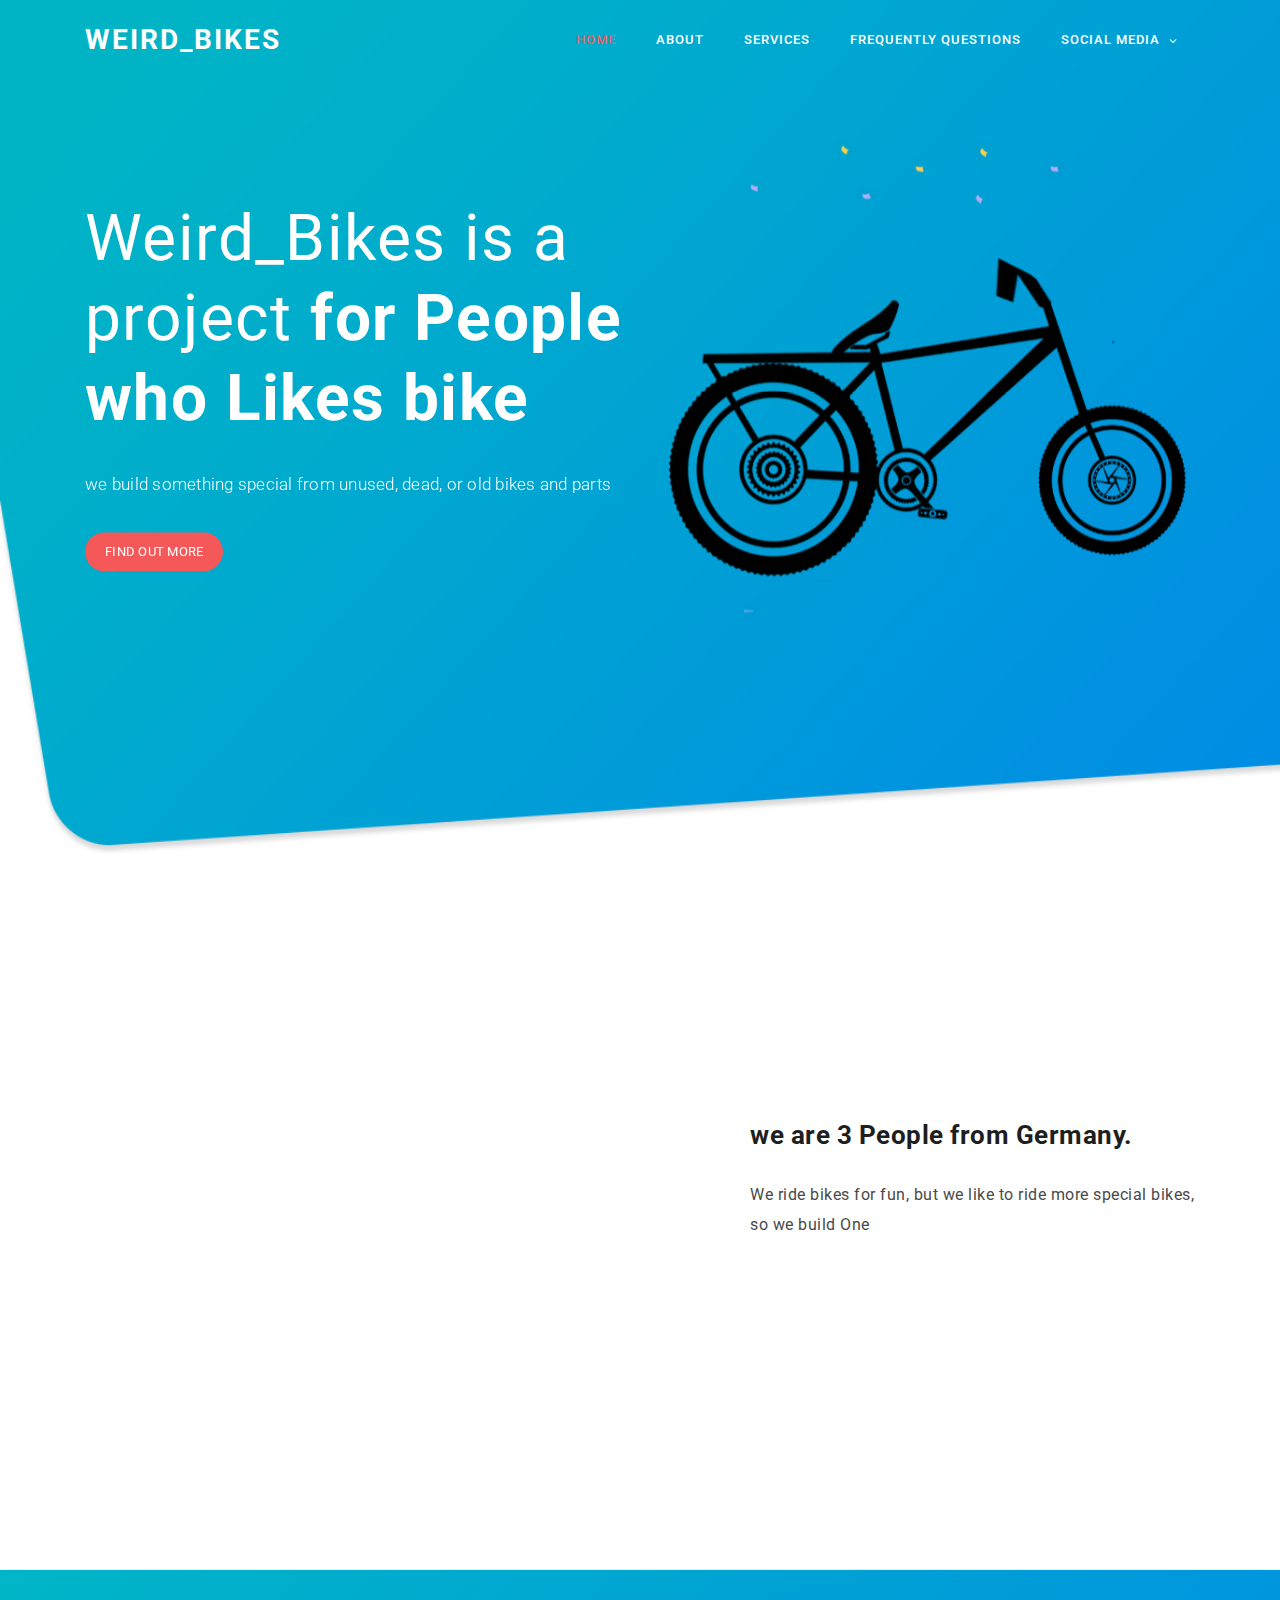
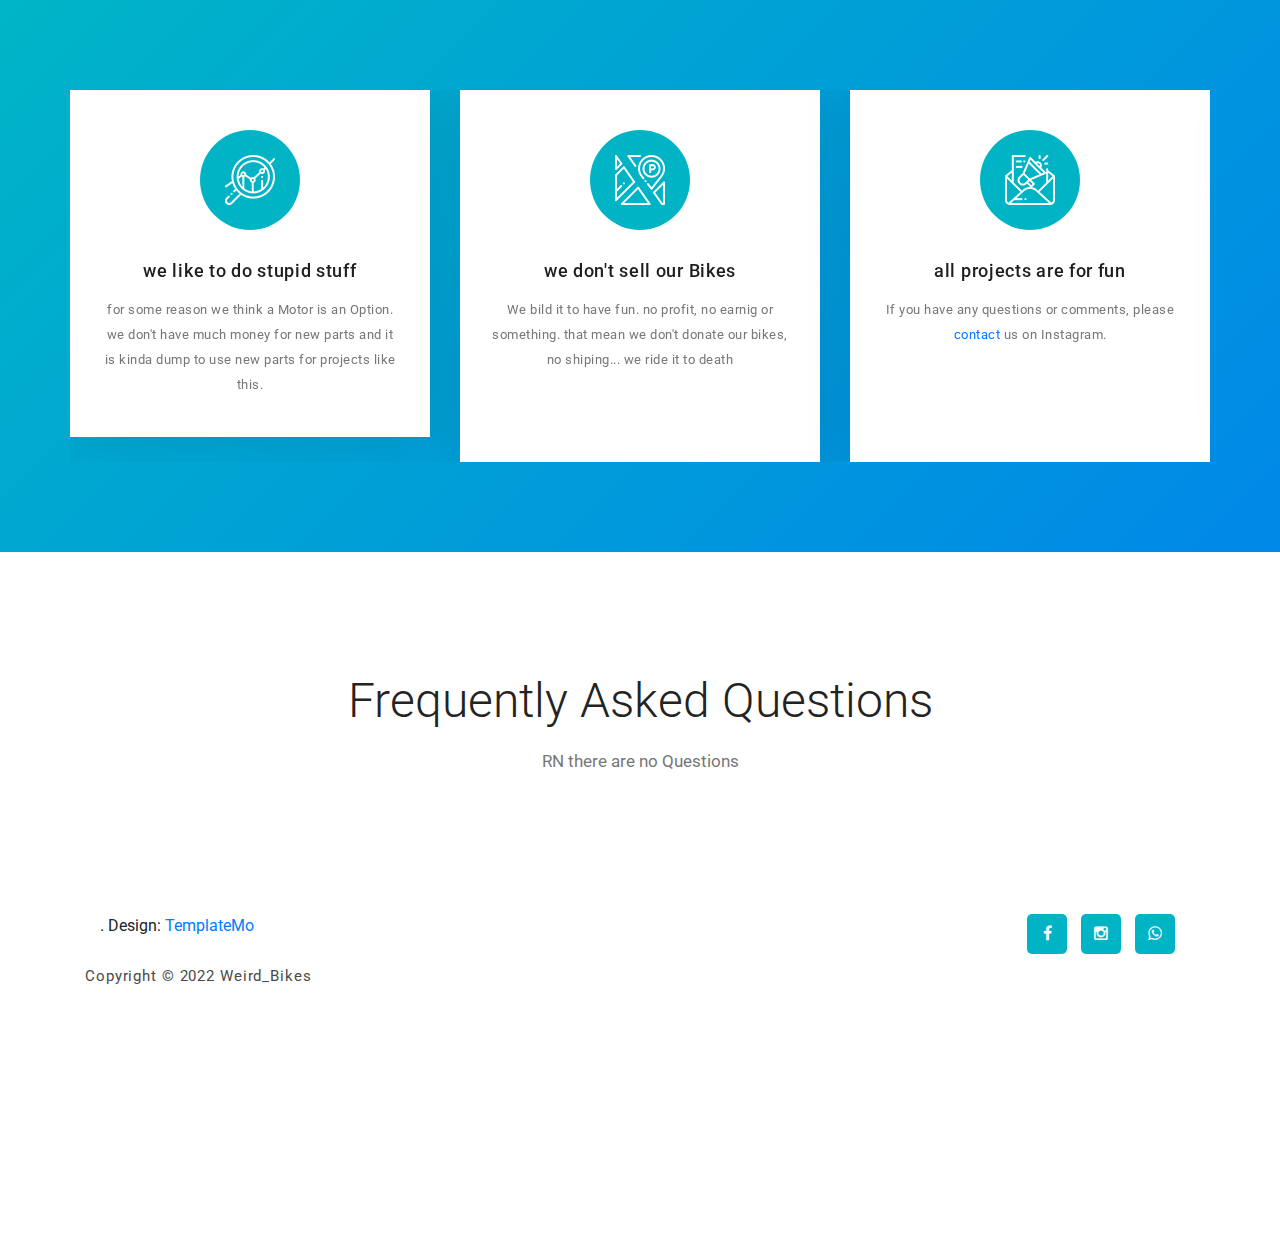
==== commit 1548e5f6: "Update index.html" ====
--- a/FCKT/index.html
+++ b/FCKT/index.html
@@ -51,7 +51,7 @@
                                 <a href="javascript:;">Social Media</a>
                                 <ul>
                                     <li><a href="https://www.instagram.com/weird_bikes/">Instagram</a></li>
-                                    <li><a href="">FaceBook</a></li>
+                                    <li><a href="https://www.facebook.com/people/Weird-Bikes/100087967133403/">FaceBook</a></li>
                                     <li><a href="about.html">About the team</a></li>
                                 </ul>
                             </li>
@@ -77,7 +77,7 @@
                 <div class="row">
                     <div class="left-text col-lg-6 col-md-6 col-sm-12 col-xs-12" data-scroll-reveal="enter left move 30px over 0.6s after 0.4s">
                         <h1>Weird_Bikes is a project <strong> for People who Likes bike</strong></h1>
-                        <p>we bild something special from unused, dead or old bikes and parts</p>
+                        <p>we build something special from unused, dead, or old bikes and parts</p>
                         <a href="#about" class="main-button-slider">Find Out More</a>
                     </div>
                     <div class="col-lg-6 col-md-6 col-sm-12 col-xs-12" data-scroll-reveal="enter right move 30px over 0.6s after 0.4s">
@@ -145,7 +145,7 @@
                             <i><img src="assets/images/service-icon-03.png" alt=""></i>
                         </div>
                         <h5 class="service-title">all projects are for fun</h5>
-                        <p>If you have any question or comment, please <a rel="nofollow" href="https://www.instagram.com/weird_bikes/">contact</a> us on Instagram.<br><br><br><br></p>
+                        <p>If you have any questions or comments, please <a rel="nofollow" href="https://www.instagram.com/weird_bikes/">contact</a> us on Instagram.<br><br><br><br></p>
                         
                     </div>
                     
@@ -189,7 +189,7 @@
                 </div>
                 <div class="col-lg-5 col-md-12 col-sm-12">
                     <ul class="social">
-                        <li><a href="#"><i class="fa fa-facebook"></i></a></li>
+                        <li><a href="https://www.facebook.com/people/Weird-Bikes/100087967133403/"><i class="fa fa-facebook"></i></a></li>
                         <li><a href="https://www.instagram.com/weird_bikes/"><i class="fa fa-instagram"></i></a></li>
                         <li><a href="about.html"><i class="fa fa-whatsapp"></i></a></li>
                     </ul>
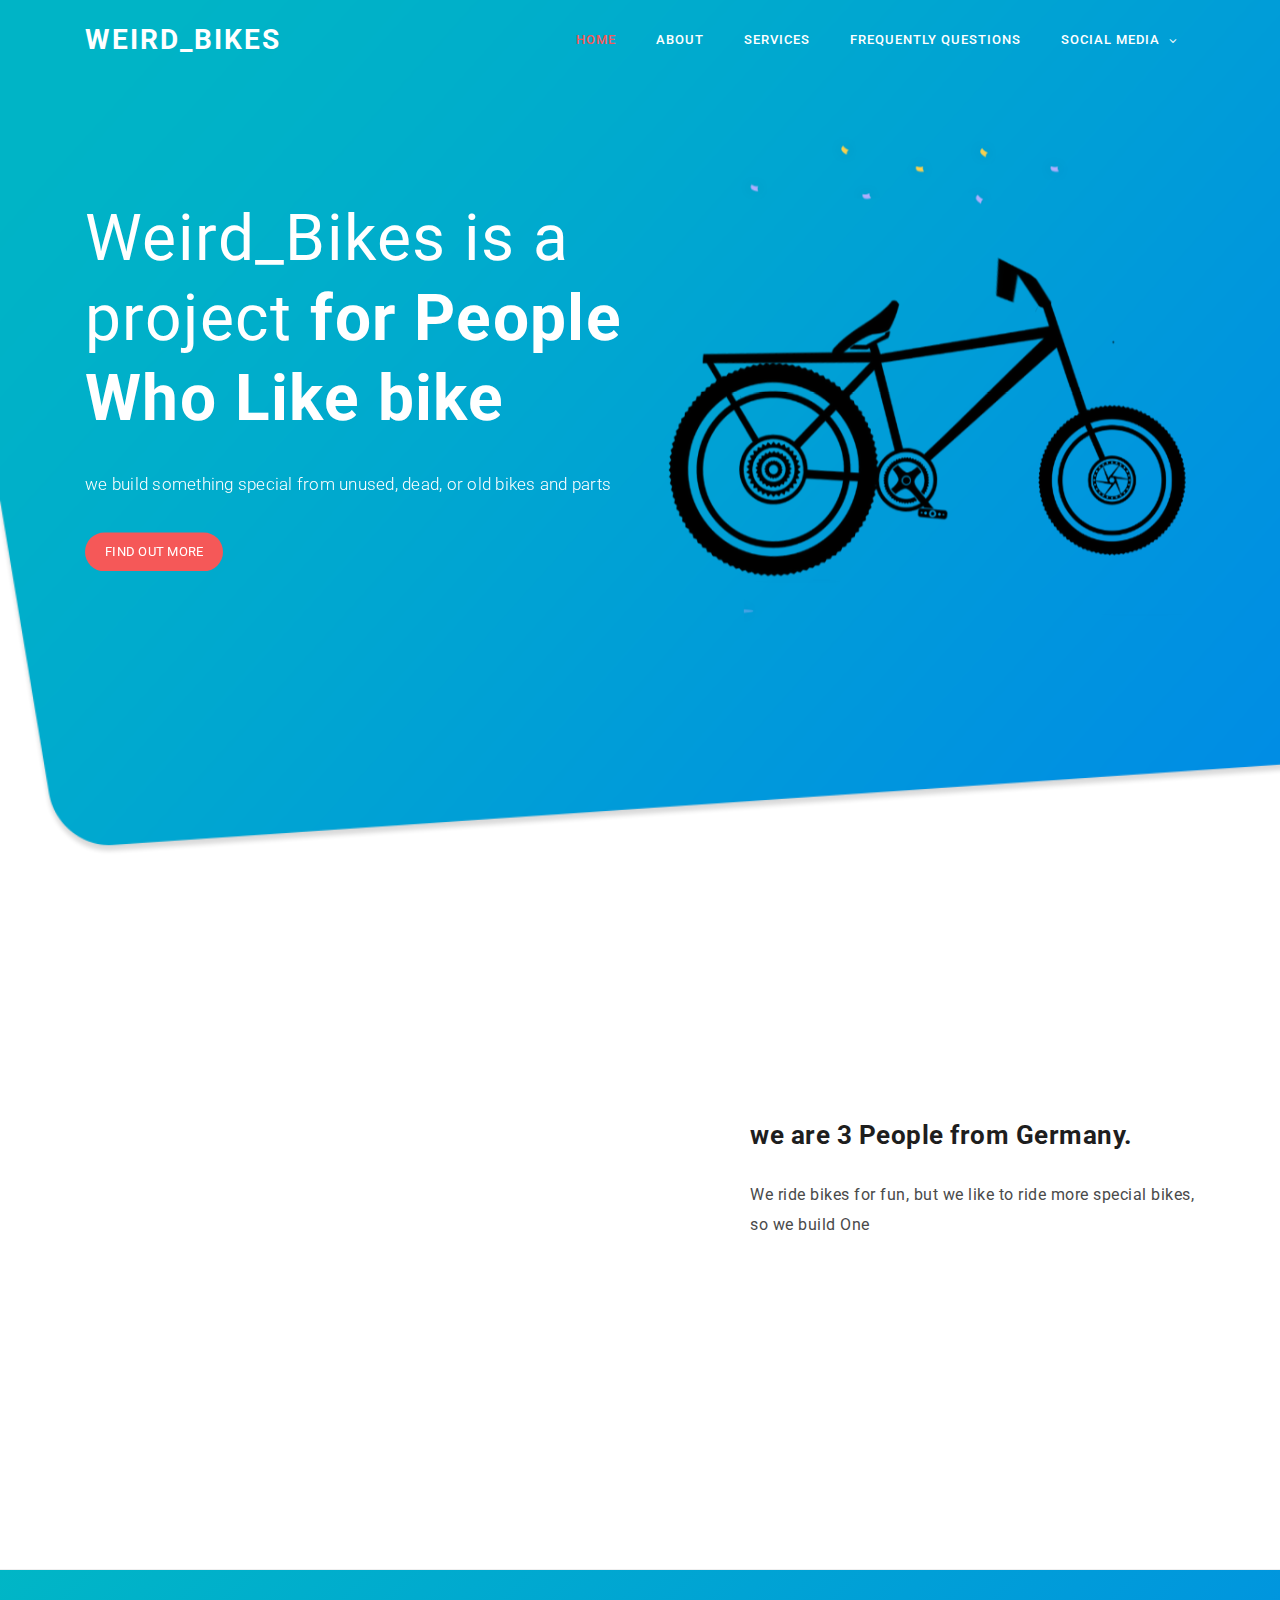
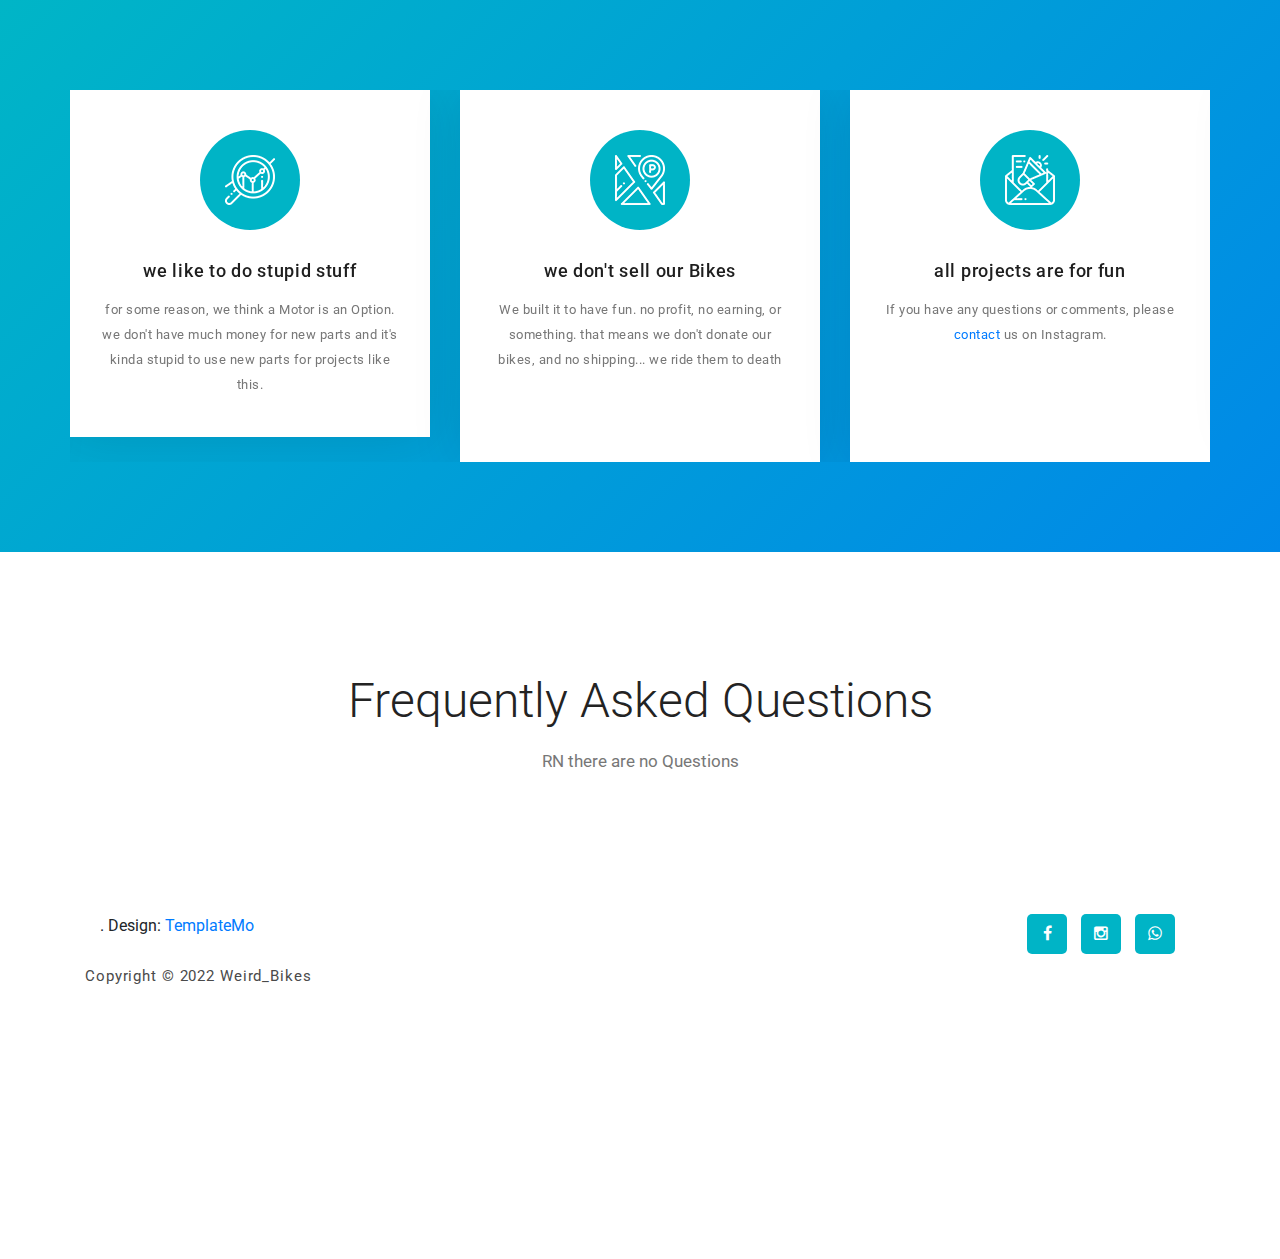
==== commit bf2de082: "Update index.html" ====
--- a/FCKT/index.html
+++ b/FCKT/index.html
@@ -76,7 +76,7 @@
             <div class="container">
                 <div class="row">
                     <div class="left-text col-lg-6 col-md-6 col-sm-12 col-xs-12" data-scroll-reveal="enter left move 30px over 0.6s after 0.4s">
-                        <h1>Weird_Bikes is a project <strong> for People who Likes bike</strong></h1>
+                        <h1>Weird_Bikes is a project <strong> for People Who Like bike</strong></h1>
                         <p>we build something special from unused, dead, or old bikes and parts</p>
                         <a href="#about" class="main-button-slider">Find Out More</a>
                     </div>
@@ -129,7 +129,7 @@
                             <i><img src="assets/images/service-icon-01.png" alt=""></i>
                         </div>
                         <h5 class="service-title">we like to do stupid stuff</h5>
-                        <p>for some reason we think a Motor is an Option. we don't have much money for new parts and it is kinda dump to use new parts for projects like this.<br></p>
+                        <p>for some reason, we think a Motor is an Option. we don't have much money for new parts and it's kinda stupid to use new parts for projects like this.<br></p>
                         
                     </div>
                     <div class="item service-item">
@@ -137,7 +137,7 @@
                             <i><img src="assets/images/service-icon-02.png" alt=""></i>
                         </div>
                         <h5 class="service-title">we don't sell our Bikes</h5>
-                        <p>We bild it to have fun. no profit, no earnig or something. that mean we don't donate our bikes, no shiping... we ride it to death<br><br><br></p>
+                        <p>We built it to have fun. no profit, no earning, or something. that means we don't donate our bikes, and no shipping... we ride them to death<br><br><br></p>
                        
                     </div>
                     <div class="item service-item">
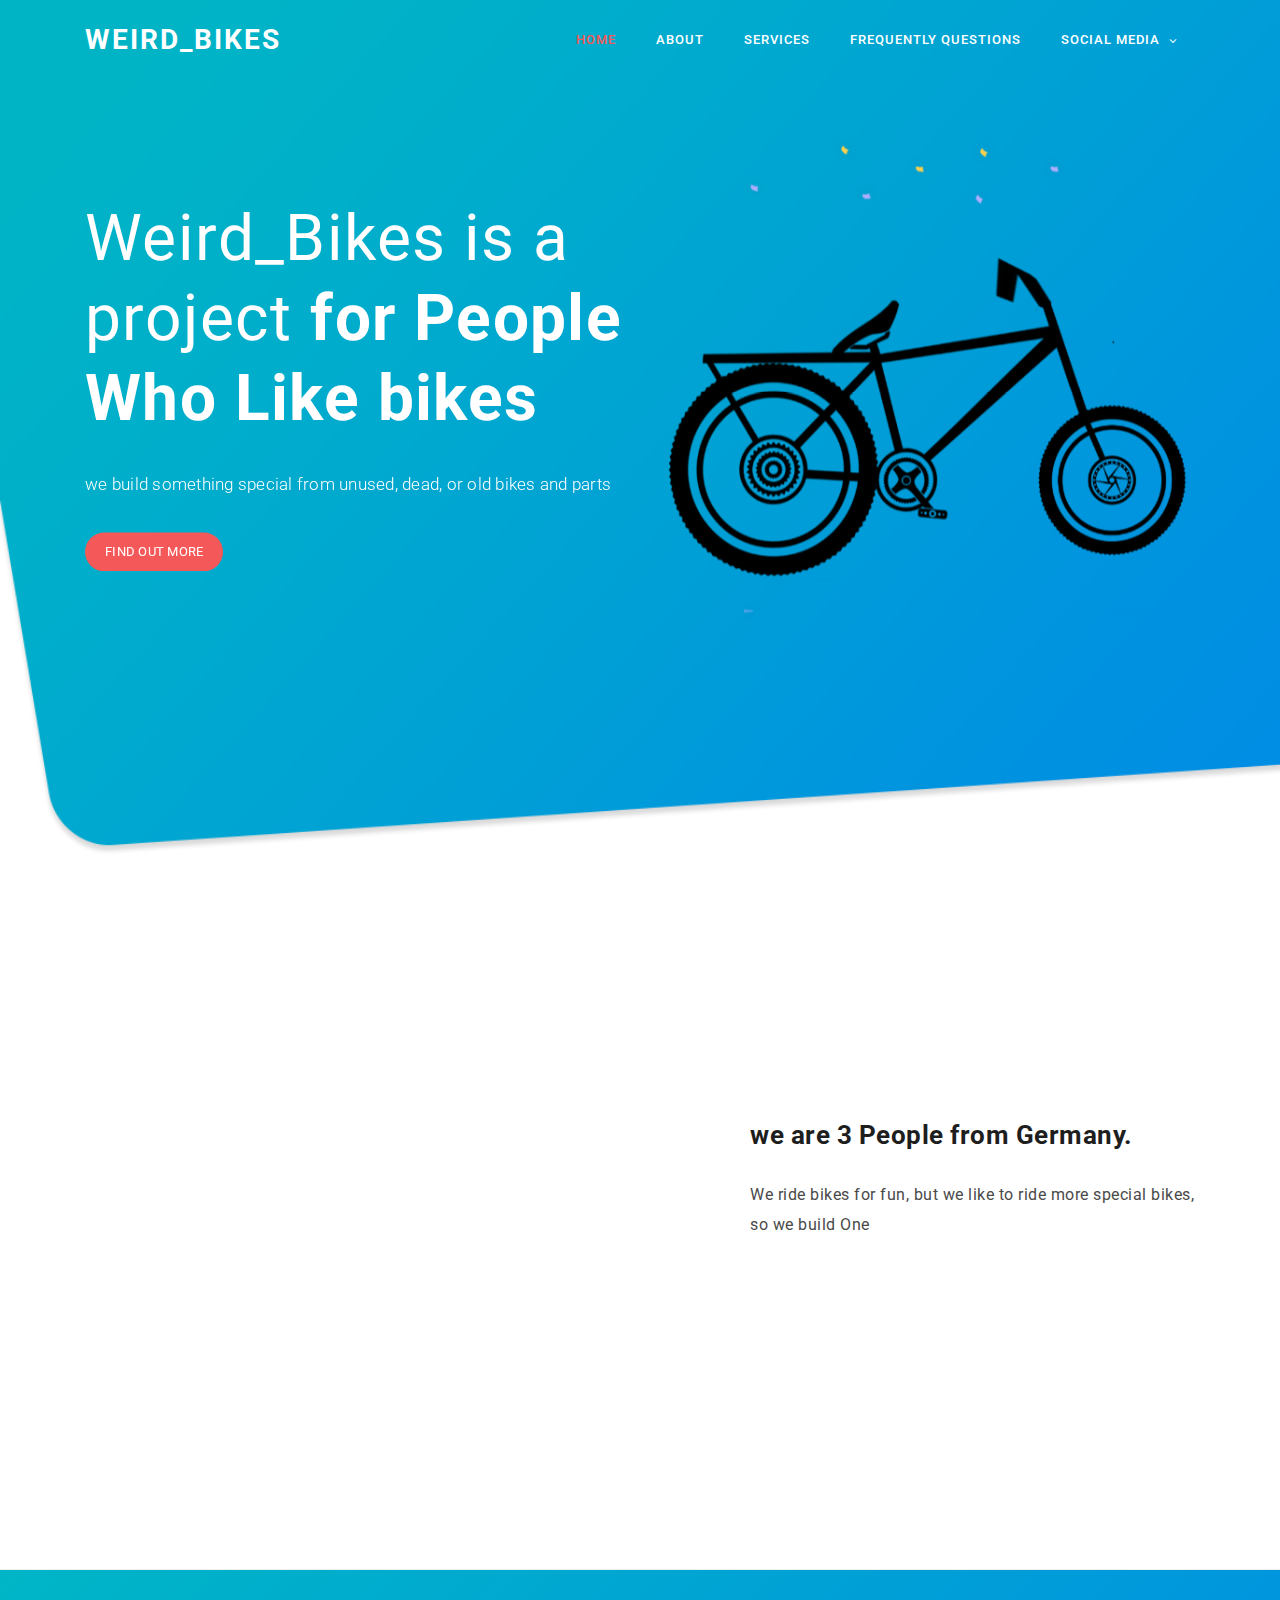
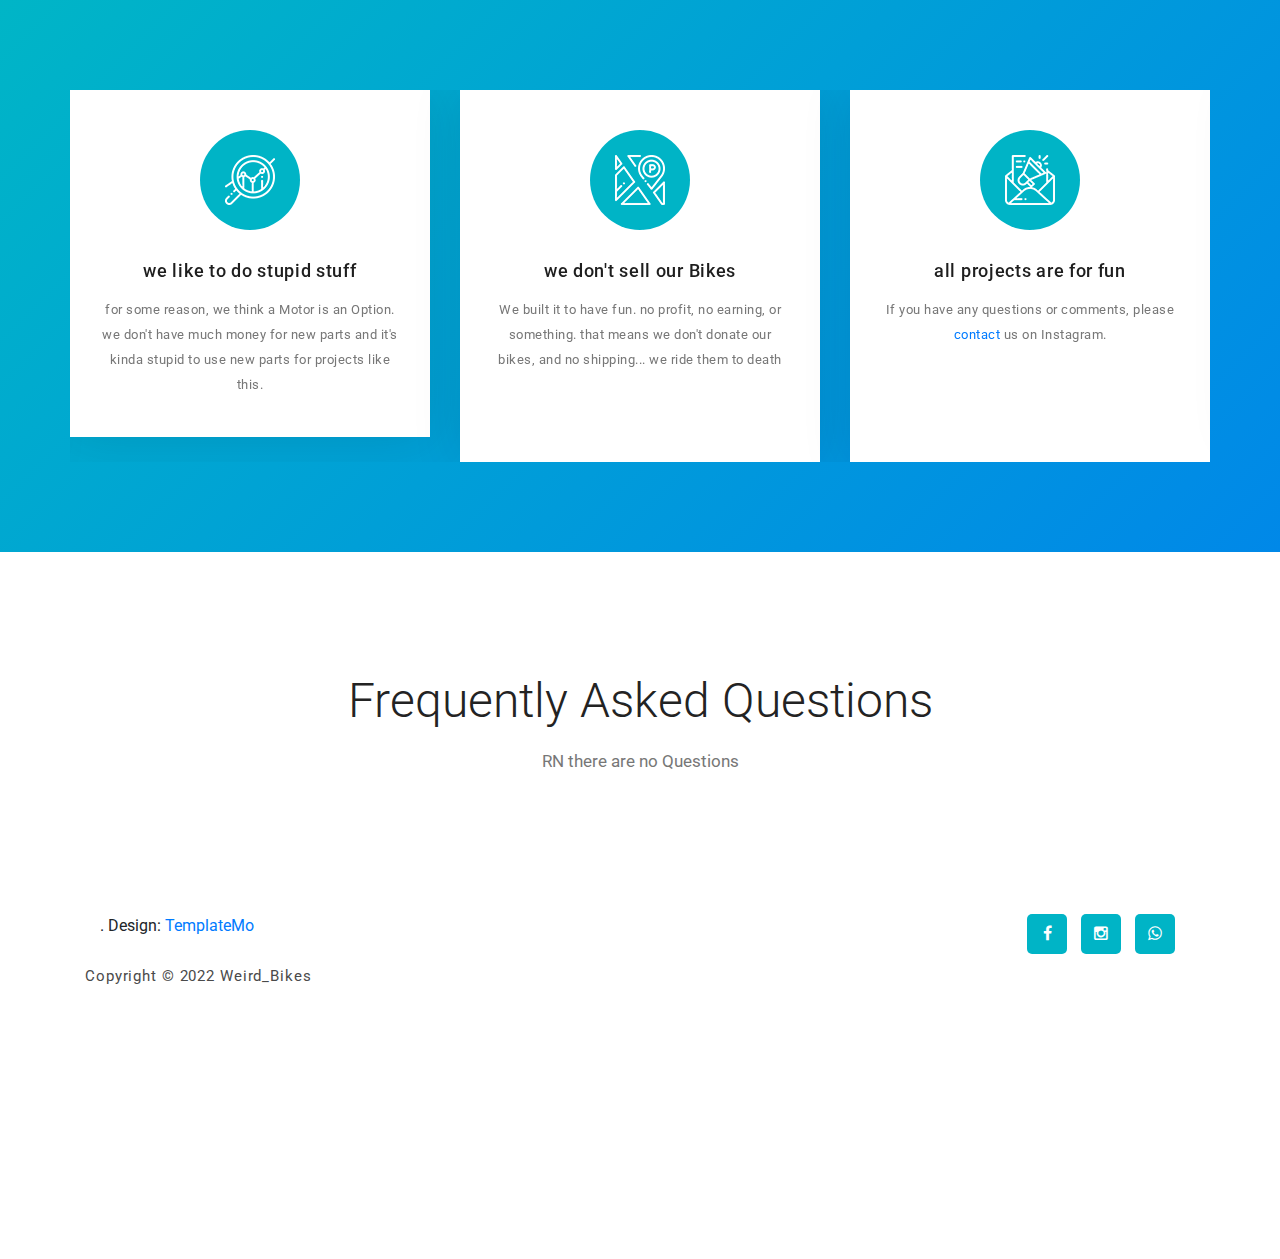
==== commit 0198b760: "Update index.html" ====
--- a/FCKT/index.html
+++ b/FCKT/index.html
@@ -76,7 +76,7 @@
             <div class="container">
                 <div class="row">
                     <div class="left-text col-lg-6 col-md-6 col-sm-12 col-xs-12" data-scroll-reveal="enter left move 30px over 0.6s after 0.4s">
-                        <h1>Weird_Bikes is a project <strong> for People Who Like bike</strong></h1>
+                        <h1>Weird_Bikes is a project <strong> for People Who Like bikes</strong></h1>
                         <p>we build something special from unused, dead, or old bikes and parts</p>
                         <a href="#about" class="main-button-slider">Find Out More</a>
                     </div>
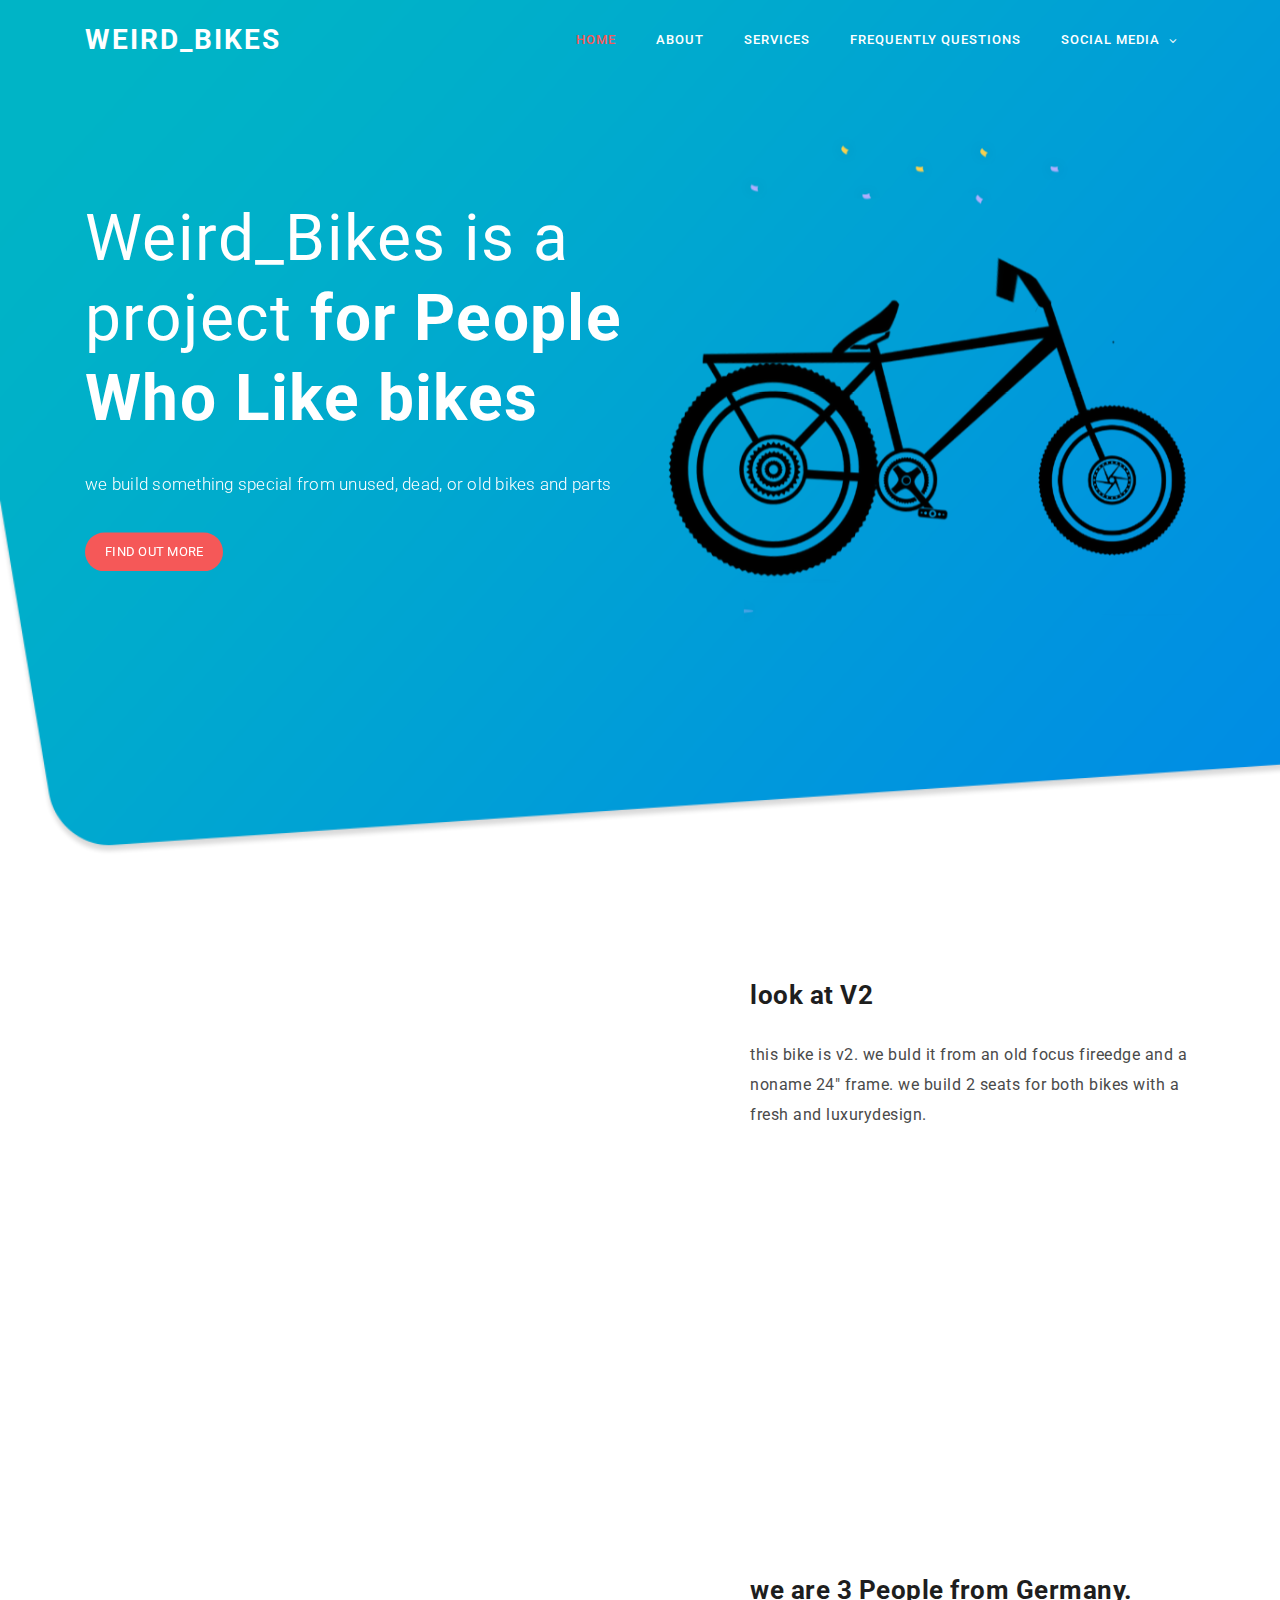
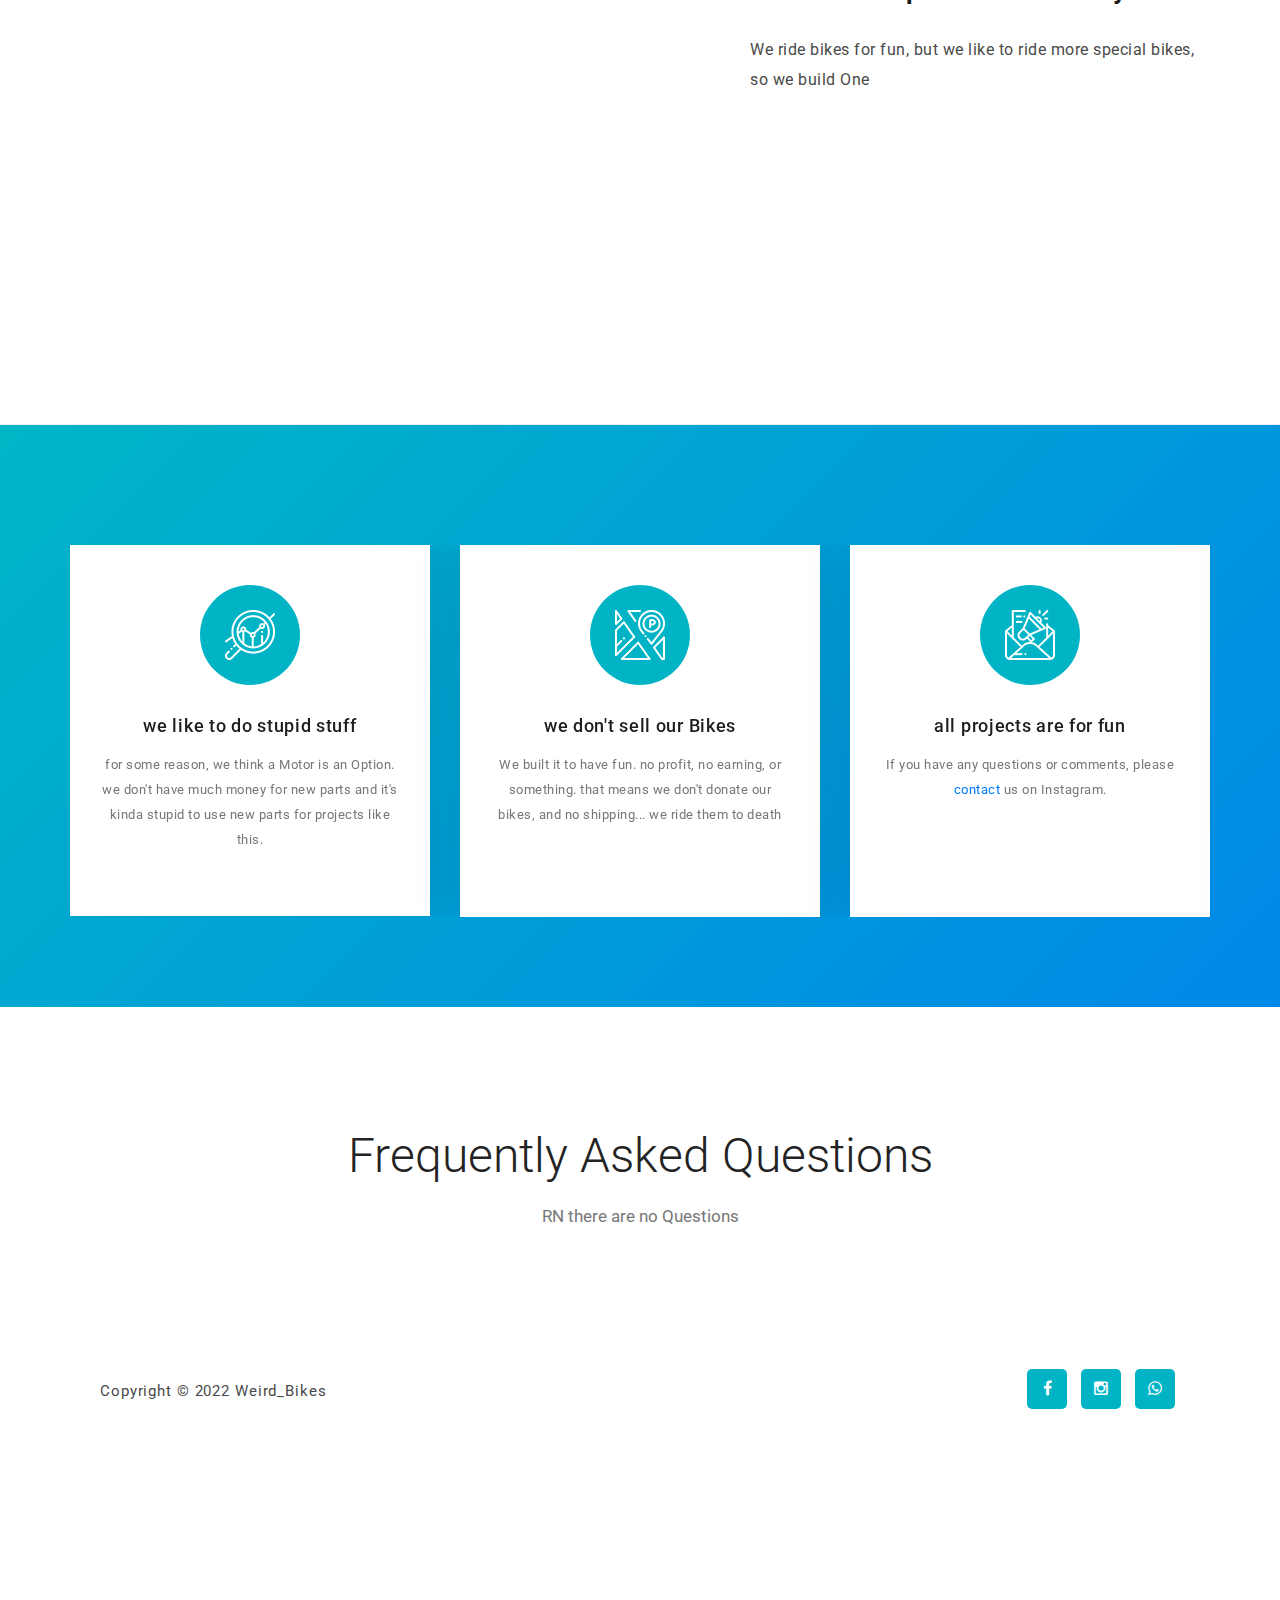
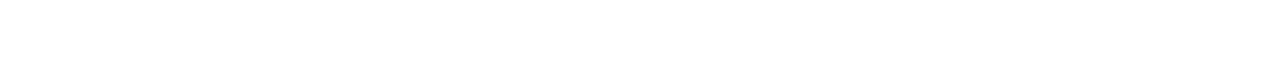
==== commit 9db70c8f: "Update index.html" ====
--- a/FCKT/index.html
+++ b/FCKT/index.html
@@ -91,8 +91,35 @@
     <!-- ***** Welcome Area End ***** -->
 
 
-    <!-- ***** Features Big Item Start ***** -->
-    <section class="section" id="about">
+    <!-- ***** Features 2nd Big Item Start ***** -->
+    <section class="section" id="about2">
+        <div class="container">
+            <div class="row">
+                <div class="col-lg-7 col-md-12 col-sm-12" data-scroll-reveal="enter right move 30px over 0.6s after 0.4s">
+                    <img src="assets/images/right-image.png" class="rounded img-fluid d-block mx-auto" alt="App">
+                </div>
+                <div class="left-text col-lg-5 col-md-12 col-sm-12 mobile-top-fix">
+                    <div class="right-heading">
+                        <h5>look at V2</h5>
+                    </div>
+                    <div class="right-text">
+                        <p>this bike is v2. we buld it from an old focus fireedge and a noname 24" frame. we build 2 seats for both bikes with a fresh and luxurydesign.<br><br>
+                        </p>
+                        
+                    </div>
+                </div>
+            </div>
+            <div class="row">
+                <div class="col-lg-12">
+                    <div class="hr"></div>
+                </div>
+            </div>
+        </div>
+    </section>
+
+      
+      
+      <section class="section" id="about">
         <div class="container">
             <div class="row">
                 <div class="col-lg-7 col-md-12 col-sm-12" data-scroll-reveal="enter left move 30px over 0.6s after 0.4s">
@@ -117,6 +144,17 @@
         </div>
     </section>
 
+      
+      
+      
+      
+      
+      
+      
+      
+      
+      
+      
 
 
     <!-- ***** Features Small Start ***** -->
@@ -130,7 +168,7 @@
                         </div>
                         <h5 class="service-title">we like to do stupid stuff</h5>
                         <p>for some reason, we think a Motor is an Option. we don't have much money for new parts and it's kinda stupid to use new parts for projects like this.<br></p>
-                        
+                        <br>
                     </div>
                     <div class="item service-item">
                         <div class="icon">
@@ -185,7 +223,7 @@
                 <div class="col-lg-7 col-md-12 col-sm-12">
                     
                 
-                . Design: <a rel="nofollow" href="https://templatemo.com">TemplateMo</a></p>
+                  <p class="copyright">Copyright  &copy; 2022 Weird_Bikes </p>
                 </div>
                 <div class="col-lg-5 col-md-12 col-sm-12">
                     <ul class="social">
@@ -196,7 +234,7 @@
                 </div>
             </div>
         </div>
-          <p class="copyright">Copyright  &copy; 2022 Weird_Bikes 
+          
     </footer>
     
     <!-- jQuery -->
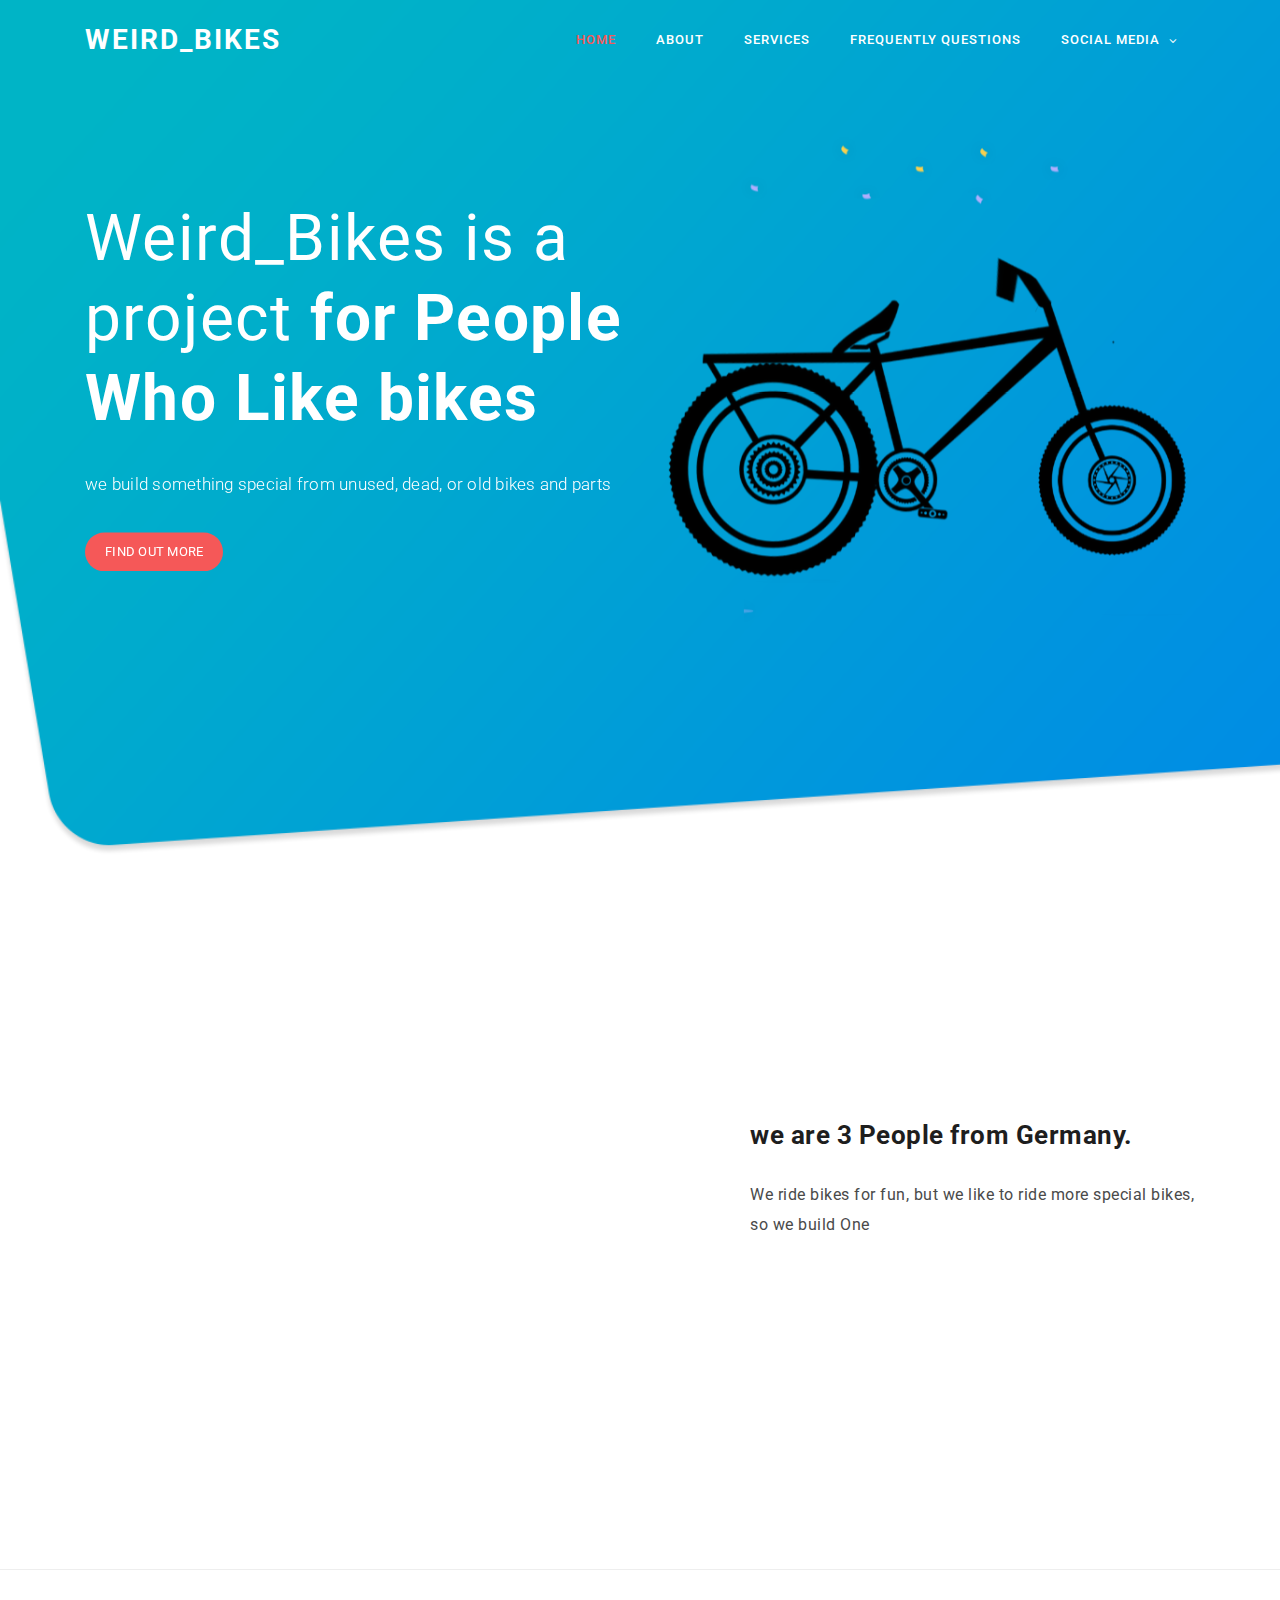
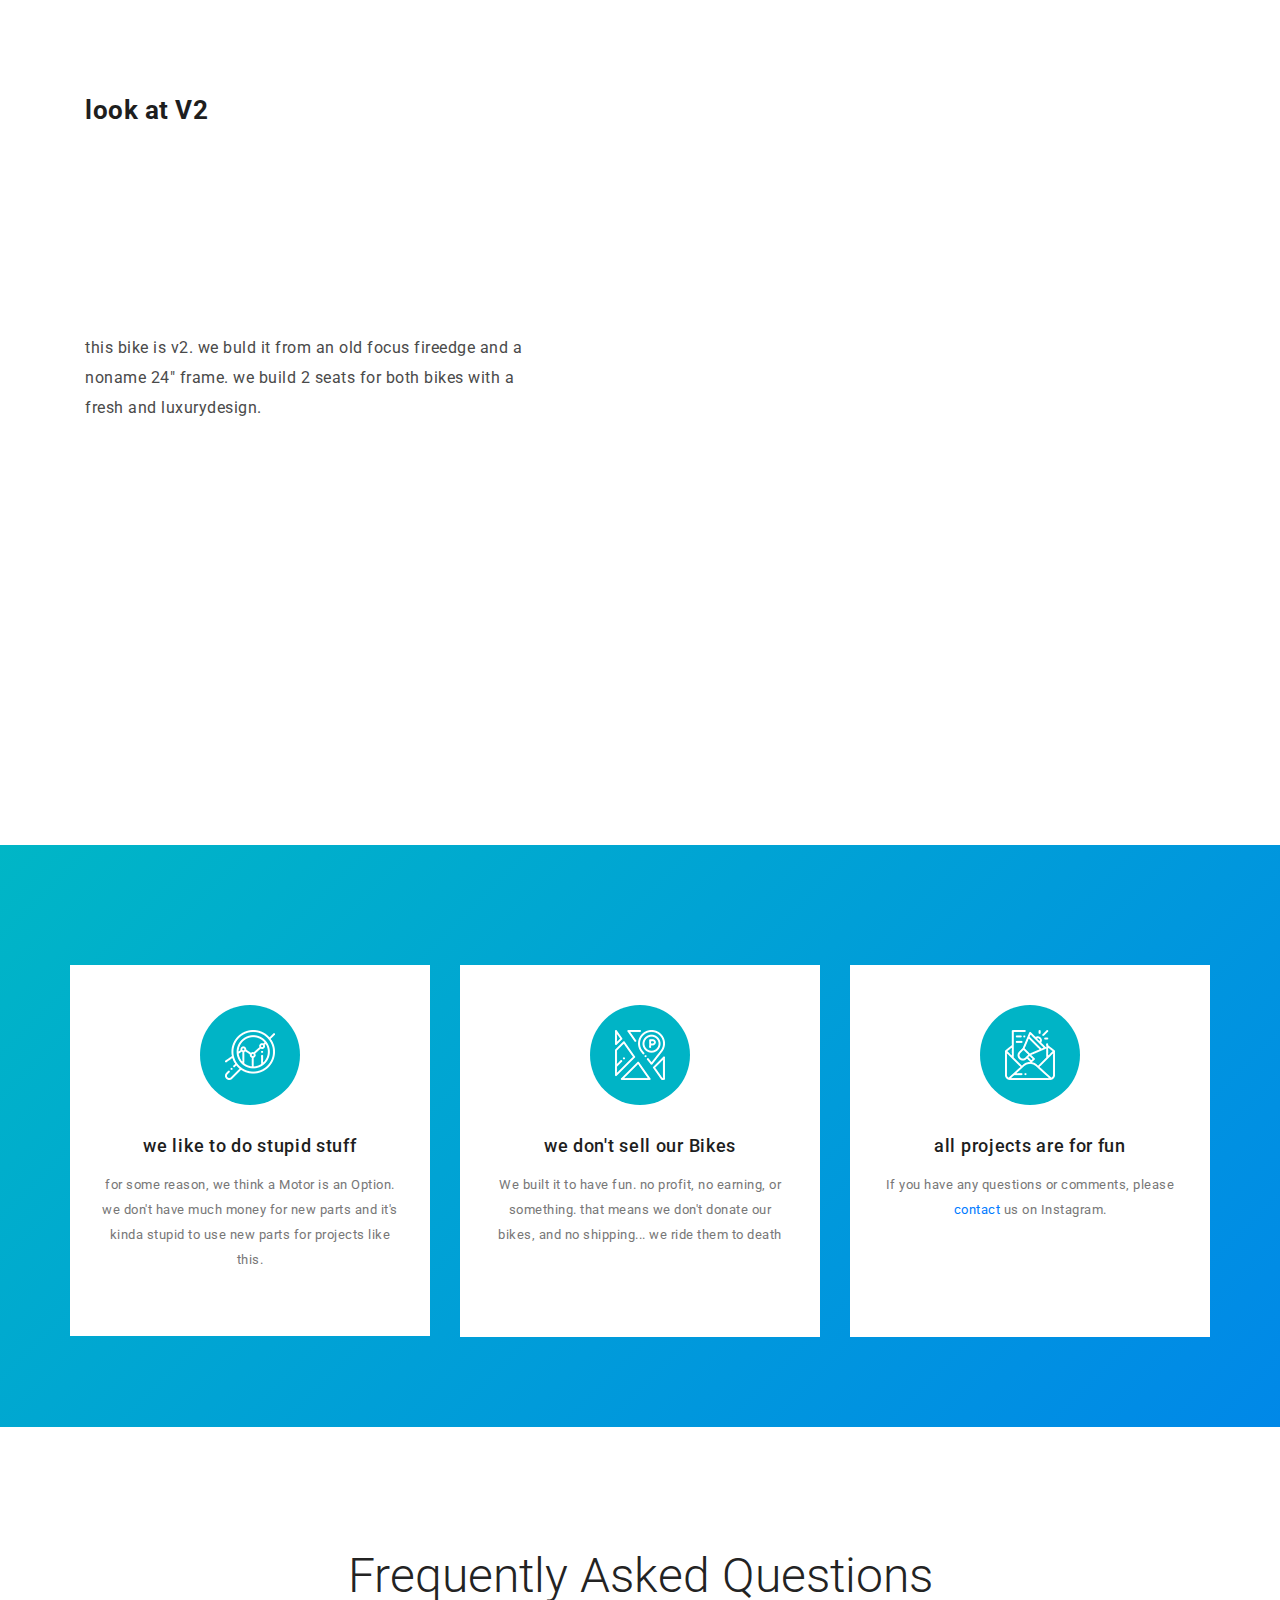
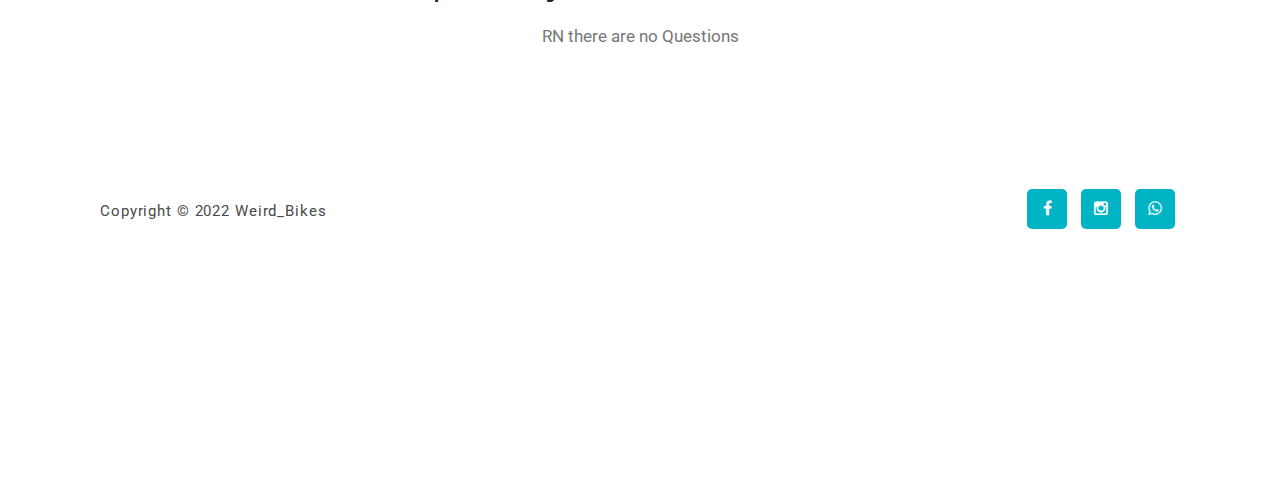
==== commit 1d7b2ebd: "Add files via upload" ====
--- a/FCKT/index.html
+++ b/FCKT/index.html
@@ -91,32 +91,6 @@
     <!-- ***** Welcome Area End ***** -->
 
 
-    <!-- ***** Features 2nd Big Item Start ***** -->
-    <section class="section" id="about2">
-        <div class="container">
-            <div class="row">
-                <div class="col-lg-7 col-md-12 col-sm-12" data-scroll-reveal="enter right move 30px over 0.6s after 0.4s">
-                    <img src="assets/images/right-image.png" class="rounded img-fluid d-block mx-auto" alt="App">
-                </div>
-                <div class="left-text col-lg-5 col-md-12 col-sm-12 mobile-top-fix">
-                    <div class="right-heading">
-                        <h5>look at V2</h5>
-                    </div>
-                    <div class="right-text">
-                        <p>this bike is v2. we buld it from an old focus fireedge and a noname 24" frame. we build 2 seats for both bikes with a fresh and luxurydesign.<br><br>
-                        </p>
-                        
-                    </div>
-                </div>
-            </div>
-            <div class="row">
-                <div class="col-lg-12">
-                    <div class="hr"></div>
-                </div>
-            </div>
-        </div>
-    </section>
-
       
       
       <section class="section" id="about">
@@ -147,6 +121,33 @@
       
       
       
+    <!-- ***** Features 2nd Big Item Start ***** -->
+    <section class="section" id="about2">
+        <div class="container">
+            <div class="row">
+                <div class="left-text col-lg-5 col-md-12 col-sm-12 mobile-top-fix">
+                    <div class="right-heading  ">
+                        <h5>look at V2</h5><br><br><br><br><br><br><br><br>
+                    </div>
+                    <div class="right-text padtop ">
+                        <p>this bike is v2. we buld it from an old focus fireedge and a noname 24" frame. we build 2 seats for both bikes with a fresh and luxurydesign.<br><br>
+                        </p>
+                        
+                    </div>
+                </div>
+                <div class="col-lg-7 col-md-12 col-sm-12" data-scroll-reveal="enter right move 30px over 0.6s after 0.4s">
+                    <img src="assets/images/right-image.png" class="rounded img-fluid d-block mx-auto" alt="App">
+                </div>
+                
+            </div>
+            <div class="row">
+                <div class="col-lg-12">
+                    <div class="hr"></div>
+                </div>
+            </div>
+        </div>
+    </section>
+
       
       
       
--- a/FCKT/assets/css/templatemo-art-factory.css
+++ b/FCKT/assets/css/templatemo-art-factory.css
@@ -188,6 +188,21 @@
   background: #fff;
   font-family: "Roboto", sans-serif;
 }
+.padtop{
+  margin: 0;
+  position: absolute;
+  top: 50%;
+  -ms-transform: translateY(-50%);
+  transform: translateY(-50%);
+
+}
+
+.space1{
+
+padding-bottom: 40px;  
+}
+
+
 
 ::selection {
   background: #ff589e;
@@ -954,7 +969,7 @@
   cursor: pointer;
   display: block;
   background: #ffffff;
-  box-shadow: 0 2px 48px 0 rgba(0, 0, 0, 0.1);
+
   padding: 40px 30px;
   text-align: center;
   -webkit-transition: all 0.3s ease 0s;
